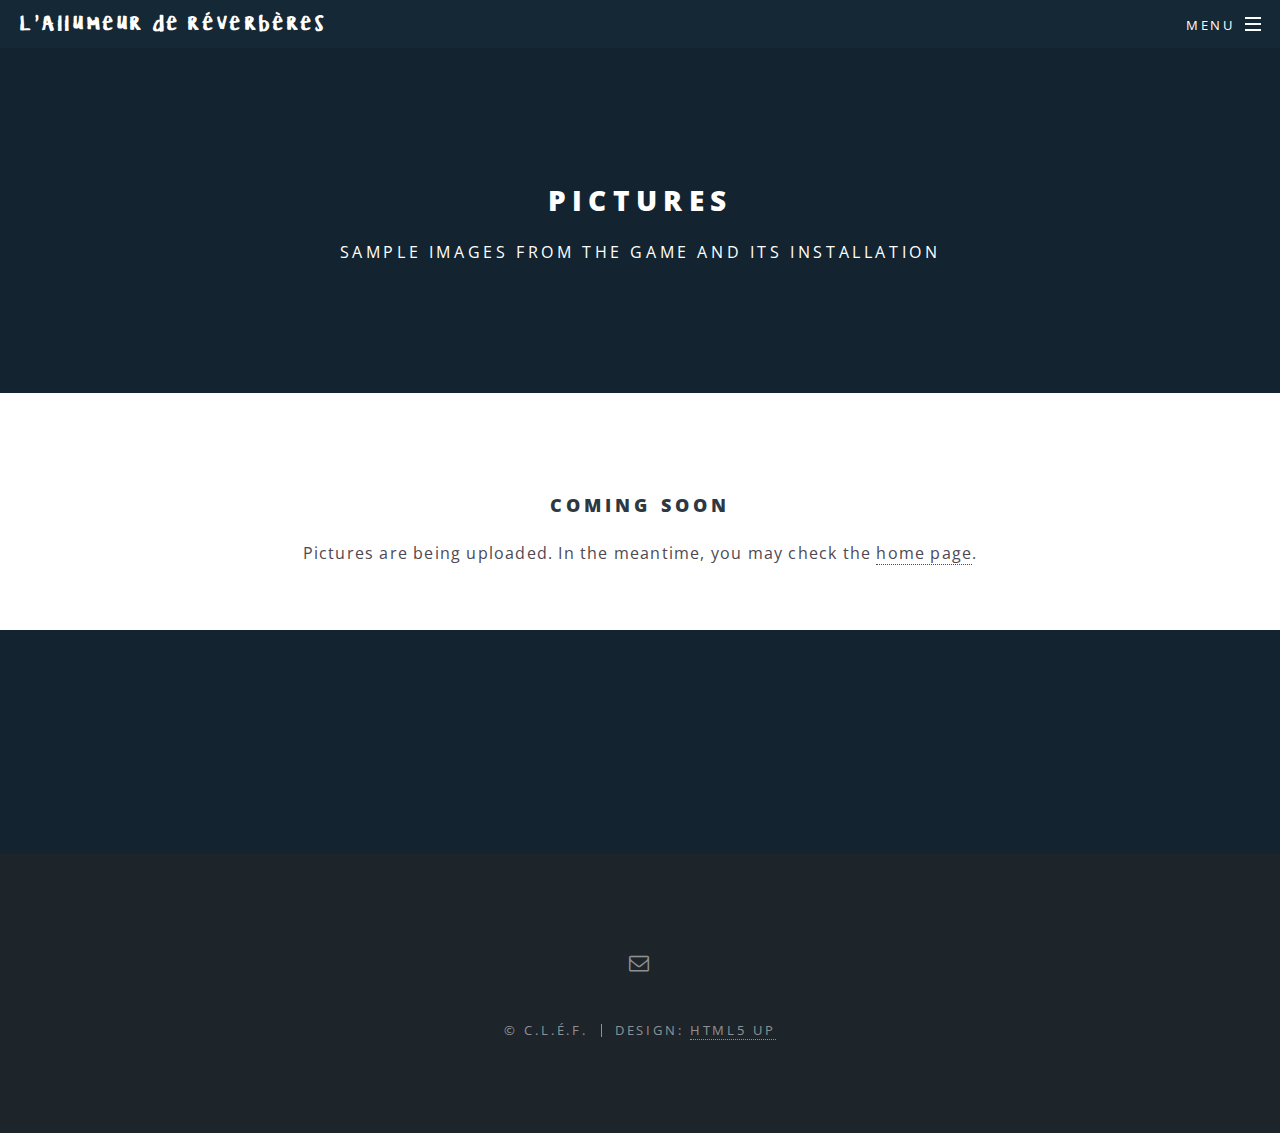
==== pictures.html @ 27d686cf "Add pictures page" ====
<!DOCTYPE HTML>
<!--
	Spectral by HTML5 UP
	html5up.net | @ajlkn
	Free for personal and commercial use under the CCA 3.0 license (html5up.net/license)
-->
<html>
	<head>
		<title>L'Allumeur de réverbères - Images</title>
		<meta charset="utf-8" />
		<meta name="viewport" content="width=device-width, initial-scale=1" />
		<!--[if lte IE 8]><script src="assets/js/ie/html5shiv.js"></script><![endif]-->
		<link rel="stylesheet" href="assets/css/main.css" />
		<!--[if lte IE 8]><link rel="stylesheet" href="assets/css/ie8.css" /><![endif]-->
		<!--[if lte IE 9]><link rel="stylesheet" href="assets/css/ie9.css" /><![endif]-->
	</head>
	<body>

		<!-- Page Wrapper -->
			<div id="page-wrapper">

				<!-- Header -->
					<header id="header">
						<h1><a href="index.html">L'Allumeur de réverbères</a></h1>
						<nav id="nav">
							<ul>
								<li class="special">
									<a href="#menu" class="menuToggle"><span>Menu</span></a>
									<div id="menu">
										<ul>
											<li><a href="index.html">Home</a></li>
											<li><a href="pictures.html">Pictures</a></li>
											<li><a href="tryit.html">Try it</a></li>
											<!--<li><a href="press.html">Press</a></li>-->
											<li><a href="index.html#cta">Contact</a></li>
										</ul>
									</div>
								</li>
							</ul>
						</nav>
					</header>

				<!-- Main -->
					<article id="main">
						<header>
							<h2>Pictures</h2>
							<p>Sample images from the game and its installation</p>
						</header>
						<section class="wrapper style5 special">
							<div class="inner">
								<section>
									<h3>Coming Soon</h3>
									<div>Pictures are being uploaded. In the meantime, you may check the <a href="index.html">home page</a>.</div>
								</section>
							</div>
						</section>

						<header>
						</header>
					</article>

				<!-- Footer -->
					<footer id="footer">
						<ul class="icons">
							<li><a href="mailto:elie.michel@exppad.com?subject=[Reverbere]" class="icon fa-envelope-o"><span class="label">Email</span></a></li>
						</ul>
						<ul class="copyright">
							<li>&copy; C.L.É.F.</li><li>Design: <a href="http://html5up.net">HTML5 UP</a></li>
						</ul>
					</footer>

			</div>

		<!-- Scripts -->
			<script src="assets/js/jquery.min.js"></script>
			<script src="assets/js/jquery.scrollex.min.js"></script>
			<script src="assets/js/jquery.scrolly.min.js"></script>
			<script src="assets/js/skel.min.js"></script>
			<script src="assets/js/util.js"></script>
			<!--[if lte IE 8]><script src="assets/js/ie/respond.min.js"></script><![endif]-->
			<script src="assets/js/main.js"></script>

	</body>
</html>
---- assets/css/main.css ----
@import url(font-awesome.min.css);
@import url(font-lifeismessy.css);
@import url("https://fonts.googleapis.com/css?family=Open+Sans:400,400italic,600,600italic,800,800italic");

/*
	Spectral by HTML5 UP
	html5up.net | @ajlkn
	Free for personal and commercial use under the CCA 3.0 license (html5up.net/license)
*/

/* Reset */

	html, body, div, span, applet, object, iframe, h1, h2, h3, h4, h5, h6, p, blockquote, pre, a, abbr, acronym, address, big, cite, code, del, dfn, em, img, ins, kbd, q, s, samp, small, strike, strong, sub, sup, tt, var, b, u, i, center, dl, dt, dd, ol, ul, li, fieldset, form, label, legend, table, caption, tbody, tfoot, thead, tr, th, td, article, aside, canvas, details, embed, figure, figcaption, footer, header, hgroup, menu, nav, output, ruby, section, summary, time, mark, audio, video {
		margin: 0;
		padding: 0;
		border: 0;
		font-size: 100%;
		font: inherit;
		vertical-align: baseline;
	}

	article, aside, details, figcaption, figure, footer, header, hgroup, menu, nav, section {
		display: block;
	}

	body {
		line-height: 1;
	}

	ol, ul {
		list-style: none;
	}

	blockquote, q {
		quotes: none;
	}

	blockquote:before, blockquote:after, q:before, q:after {
		content: '';
		content: none;
	}

	table {
		border-collapse: collapse;
		border-spacing: 0;
	}

	body {
		-webkit-text-size-adjust: none;
	}

/* Box Model */

	*, *:before, *:after {
		-moz-box-sizing: border-box;
		-webkit-box-sizing: border-box;
		box-sizing: border-box;
	}

/* Grid */

	.row {
		border-bottom: solid 1px transparent;
		-moz-box-sizing: border-box;
		-webkit-box-sizing: border-box;
		box-sizing: border-box;
	}

	.row > * {
		float: left;
		-moz-box-sizing: border-box;
		-webkit-box-sizing: border-box;
		box-sizing: border-box;
	}

	.row:after, .row:before {
		content: '';
		display: block;
		clear: both;
		height: 0;
	}

	.row.uniform > * > :first-child {
		margin-top: 0;
	}

	.row.uniform > * > :last-child {
		margin-bottom: 0;
	}

	.row.\30 \25 > * {
		padding: 0 0 0 0em;
	}

	.row.\30 \25 {
		margin: 0 0 -1px 0em;
	}

	.row.uniform.\30 \25 > * {
		padding: 0em 0 0 0em;
	}

	.row.uniform.\30 \25 {
		margin: 0em 0 -1px 0em;
	}

	.row > * {
		padding: 0 0 0 1.5em;
	}

	.row {
		margin: 0 0 -1px -1.5em;
	}

	.row.uniform > * {
		padding: 1.5em 0 0 1.5em;
	}

	.row.uniform {
		margin: -1.5em 0 -1px -1.5em;
	}

	.row.\32 00\25 > * {
		padding: 0 0 0 3em;
	}

	.row.\32 00\25 {
		margin: 0 0 -1px -3em;
	}

	.row.uniform.\32 00\25 > * {
		padding: 3em 0 0 3em;
	}

	.row.uniform.\32 00\25 {
		margin: -3em 0 -1px -3em;
	}

	.row.\31 50\25 > * {
		padding: 0 0 0 2.25em;
	}

	.row.\31 50\25 {
		margin: 0 0 -1px -2.25em;
	}

	.row.uniform.\31 50\25 > * {
		padding: 2.25em 0 0 2.25em;
	}

	.row.uniform.\31 50\25 {
		margin: -2.25em 0 -1px -2.25em;
	}

	.row.\35 0\25 > * {
		padding: 0 0 0 0.75em;
	}

	.row.\35 0\25 {
		margin: 0 0 -1px -0.75em;
	}

	.row.uniform.\35 0\25 > * {
		padding: 0.75em 0 0 0.75em;
	}

	.row.uniform.\35 0\25 {
		margin: -0.75em 0 -1px -0.75em;
	}

	.row.\32 5\25 > * {
		padding: 0 0 0 0.375em;
	}

	.row.\32 5\25 {
		margin: 0 0 -1px -0.375em;
	}

	.row.uniform.\32 5\25 > * {
		padding: 0.375em 0 0 0.375em;
	}

	.row.uniform.\32 5\25 {
		margin: -0.375em 0 -1px -0.375em;
	}

	.\31 2u, .\31 2u\24 {
		width: 100%;
		clear: none;
		margin-left: 0;
	}

	.\31 1u, .\31 1u\24 {
		width: 91.6666666667%;
		clear: none;
		margin-left: 0;
	}

	.\31 0u, .\31 0u\24 {
		width: 83.3333333333%;
		clear: none;
		margin-left: 0;
	}

	.\39 u, .\39 u\24 {
		width: 75%;
		clear: none;
		margin-left: 0;
	}

	.\38 u, .\38 u\24 {
		width: 66.6666666667%;
		clear: none;
		margin-left: 0;
	}

	.\37 u, .\37 u\24 {
		width: 58.3333333333%;
		clear: none;
		margin-left: 0;
	}

	.\36 u, .\36 u\24 {
		width: 50%;
		clear: none;
		margin-left: 0;
	}

	.\35 u, .\35 u\24 {
		width: 41.6666666667%;
		clear: none;
		margin-left: 0;
	}

	.\34 u, .\34 u\24 {
		width: 33.3333333333%;
		clear: none;
		margin-left: 0;
	}

	.\33 u, .\33 u\24 {
		width: 25%;
		clear: none;
		margin-left: 0;
	}

	.\32 u, .\32 u\24 {
		width: 16.6666666667%;
		clear: none;
		margin-left: 0;
	}

	.\31 u, .\31 u\24 {
		width: 8.3333333333%;
		clear: none;
		margin-left: 0;
	}

	.\31 2u\24 + *,
	.\31 1u\24 + *,
	.\31 0u\24 + *,
	.\39 u\24 + *,
	.\38 u\24 + *,
	.\37 u\24 + *,
	.\36 u\24 + *,
	.\35 u\24 + *,
	.\34 u\24 + *,
	.\33 u\24 + *,
	.\32 u\24 + *,
	.\31 u\24 + * {
		clear: left;
	}

	.\-11u {
		margin-left: 91.66667%;
	}

	.\-10u {
		margin-left: 83.33333%;
	}

	.\-9u {
		margin-left: 75%;
	}

	.\-8u {
		margin-left: 66.66667%;
	}

	.\-7u {
		margin-left: 58.33333%;
	}

	.\-6u {
		margin-left: 50%;
	}

	.\-5u {
		margin-left: 41.66667%;
	}

	.\-4u {
		margin-left: 33.33333%;
	}

	.\-3u {
		margin-left: 25%;
	}

	.\-2u {
		margin-left: 16.66667%;
	}

	.\-1u {
		margin-left: 8.33333%;
	}

	@media screen and (max-width: 1680px) {

		.row > * {
			padding: 0 0 0 1.5em;
		}

		.row {
			margin: 0 0 -1px -1.5em;
		}

		.row.uniform > * {
			padding: 1.5em 0 0 1.5em;
		}

		.row.uniform {
			margin: -1.5em 0 -1px -1.5em;
		}

		.row.\32 00\25 > * {
			padding: 0 0 0 3em;
		}

		.row.\32 00\25 {
			margin: 0 0 -1px -3em;
		}

		.row.uniform.\32 00\25 > * {
			padding: 3em 0 0 3em;
		}

		.row.uniform.\32 00\25 {
			margin: -3em 0 -1px -3em;
		}

		.row.\31 50\25 > * {
			padding: 0 0 0 2.25em;
		}

		.row.\31 50\25 {
			margin: 0 0 -1px -2.25em;
		}

		.row.uniform.\31 50\25 > * {
			padding: 2.25em 0 0 2.25em;
		}

		.row.uniform.\31 50\25 {
			margin: -2.25em 0 -1px -2.25em;
		}

		.row.\35 0\25 > * {
			padding: 0 0 0 0.75em;
		}

		.row.\35 0\25 {
			margin: 0 0 -1px -0.75em;
		}

		.row.uniform.\35 0\25 > * {
			padding: 0.75em 0 0 0.75em;
		}

		.row.uniform.\35 0\25 {
			margin: -0.75em 0 -1px -0.75em;
		}

		.row.\32 5\25 > * {
			padding: 0 0 0 0.375em;
		}

		.row.\32 5\25 {
			margin: 0 0 -1px -0.375em;
		}

		.row.uniform.\32 5\25 > * {
			padding: 0.375em 0 0 0.375em;
		}

		.row.uniform.\32 5\25 {
			margin: -0.375em 0 -1px -0.375em;
		}

		.\31 2u\28xlarge\29, .\31 2u\24\28xlarge\29 {
			width: 100%;
			clear: none;
			margin-left: 0;
		}

		.\31 1u\28xlarge\29, .\31 1u\24\28xlarge\29 {
			width: 91.6666666667%;
			clear: none;
			margin-left: 0;
		}

		.\31 0u\28xlarge\29, .\31 0u\24\28xlarge\29 {
			width: 83.3333333333%;
			clear: none;
			margin-left: 0;
		}

		.\39 u\28xlarge\29, .\39 u\24\28xlarge\29 {
			width: 75%;
			clear: none;
			margin-left: 0;
		}

		.\38 u\28xlarge\29, .\38 u\24\28xlarge\29 {
			width: 66.6666666667%;
			clear: none;
			margin-left: 0;
		}

		.\37 u\28xlarge\29, .\37 u\24\28xlarge\29 {
			width: 58.3333333333%;
			clear: none;
			margin-left: 0;
		}

		.\36 u\28xlarge\29, .\36 u\24\28xlarge\29 {
			width: 50%;
			clear: none;
			margin-left: 0;
		}

		.\35 u\28xlarge\29, .\35 u\24\28xlarge\29 {
			width: 41.6666666667%;
			clear: none;
			margin-left: 0;
		}

		.\34 u\28xlarge\29, .\34 u\24\28xlarge\29 {
			width: 33.3333333333%;
			clear: none;
			margin-left: 0;
		}

		.\33 u\28xlarge\29, .\33 u\24\28xlarge\29 {
			width: 25%;
			clear: none;
			margin-left: 0;
		}

		.\32 u\28xlarge\29, .\32 u\24\28xlarge\29 {
			width: 16.6666666667%;
			clear: none;
			margin-left: 0;
		}

		.\31 u\28xlarge\29, .\31 u\24\28xlarge\29 {
			width: 8.3333333333%;
			clear: none;
			margin-left: 0;
		}

		.\31 2u\24\28xlarge\29 + *,
		.\31 1u\24\28xlarge\29 + *,
		.\31 0u\24\28xlarge\29 + *,
		.\39 u\24\28xlarge\29 + *,
		.\38 u\24\28xlarge\29 + *,
		.\37 u\24\28xlarge\29 + *,
		.\36 u\24\28xlarge\29 + *,
		.\35 u\24\28xlarge\29 + *,
		.\34 u\24\28xlarge\29 + *,
		.\33 u\24\28xlarge\29 + *,
		.\32 u\24\28xlarge\29 + *,
		.\31 u\24\28xlarge\29 + * {
			clear: left;
		}

		.\-11u\28xlarge\29 {
			margin-left: 91.66667%;
		}

		.\-10u\28xlarge\29 {
			margin-left: 83.33333%;
		}

		.\-9u\28xlarge\29 {
			margin-left: 75%;
		}

		.\-8u\28xlarge\29 {
			margin-left: 66.66667%;
		}

		.\-7u\28xlarge\29 {
			margin-left: 58.33333%;
		}

		.\-6u\28xlarge\29 {
			margin-left: 50%;
		}

		.\-5u\28xlarge\29 {
			margin-left: 41.66667%;
		}

		.\-4u\28xlarge\29 {
			margin-left: 33.33333%;
		}

		.\-3u\28xlarge\29 {
			margin-left: 25%;
		}

		.\-2u\28xlarge\29 {
			margin-left: 16.66667%;
		}

		.\-1u\28xlarge\29 {
			margin-left: 8.33333%;
		}

	}

	@media screen and (max-width: 1280px) {

		.row > * {
			padding: 0 0 0 1.5em;
		}

		.row {
			margin: 0 0 -1px -1.5em;
		}

		.row.uniform > * {
			padding: 1.5em 0 0 1.5em;
		}

		.row.uniform {
			margin: -1.5em 0 -1px -1.5em;
		}

		.row.\32 00\25 > * {
			padding: 0 0 0 3em;
		}

		.row.\32 00\25 {
			margin: 0 0 -1px -3em;
		}

		.row.uniform.\32 00\25 > * {
			padding: 3em 0 0 3em;
		}

		.row.uniform.\32 00\25 {
			margin: -3em 0 -1px -3em;
		}

		.row.\31 50\25 > * {
			padding: 0 0 0 2.25em;
		}

		.row.\31 50\25 {
			margin: 0 0 -1px -2.25em;
		}

		.row.uniform.\31 50\25 > * {
			padding: 2.25em 0 0 2.25em;
		}

		.row.uniform.\31 50\25 {
			margin: -2.25em 0 -1px -2.25em;
		}

		.row.\35 0\25 > * {
			padding: 0 0 0 0.75em;
		}

		.row.\35 0\25 {
			margin: 0 0 -1px -0.75em;
		}

		.row.uniform.\35 0\25 > * {
			padding: 0.75em 0 0 0.75em;
		}

		.row.uniform.\35 0\25 {
			margin: -0.75em 0 -1px -0.75em;
		}

		.row.\32 5\25 > * {
			padding: 0 0 0 0.375em;
		}

		.row.\32 5\25 {
			margin: 0 0 -1px -0.375em;
		}

		.row.uniform.\32 5\25 > * {
			padding: 0.375em 0 0 0.375em;
		}

		.row.uniform.\32 5\25 {
			margin: -0.375em 0 -1px -0.375em;
		}

		.\31 2u\28large\29, .\31 2u\24\28large\29 {
			width: 100%;
			clear: none;
			margin-left: 0;
		}

		.\31 1u\28large\29, .\31 1u\24\28large\29 {
			width: 91.6666666667%;
			clear: none;
			margin-left: 0;
		}

		.\31 0u\28large\29, .\31 0u\24\28large\29 {
			width: 83.3333333333%;
			clear: none;
			margin-left: 0;
		}

		.\39 u\28large\29, .\39 u\24\28large\29 {
			width: 75%;
			clear: none;
			margin-left: 0;
		}

		.\38 u\28large\29, .\38 u\24\28large\29 {
			width: 66.6666666667%;
			clear: none;
			margin-left: 0;
		}

		.\37 u\28large\29, .\37 u\24\28large\29 {
			width: 58.3333333333%;
			clear: none;
			margin-left: 0;
		}

		.\36 u\28large\29, .\36 u\24\28large\29 {
			width: 50%;
			clear: none;
			margin-left: 0;
		}

		.\35 u\28large\29, .\35 u\24\28large\29 {
			width: 41.6666666667%;
			clear: none;
			margin-left: 0;
		}

		.\34 u\28large\29, .\34 u\24\28large\29 {
			width: 33.3333333333%;
			clear: none;
			margin-left: 0;
		}

		.\33 u\28large\29, .\33 u\24\28large\29 {
			width: 25%;
			clear: none;
			margin-left: 0;
		}

		.\32 u\28large\29, .\32 u\24\28large\29 {
			width: 16.6666666667%;
			clear: none;
			margin-left: 0;
		}

		.\31 u\28large\29, .\31 u\24\28large\29 {
			width: 8.3333333333%;
			clear: none;
			margin-left: 0;
		}

		.\31 2u\24\28large\29 + *,
		.\31 1u\24\28large\29 + *,
		.\31 0u\24\28large\29 + *,
		.\39 u\24\28large\29 + *,
		.\38 u\24\28large\29 + *,
		.\37 u\24\28large\29 + *,
		.\36 u\24\28large\29 + *,
		.\35 u\24\28large\29 + *,
		.\34 u\24\28large\29 + *,
		.\33 u\24\28large\29 + *,
		.\32 u\24\28large\29 + *,
		.\31 u\24\28large\29 + * {
			clear: left;
		}

		.\-11u\28large\29 {
			margin-left: 91.66667%;
		}

		.\-10u\28large\29 {
			margin-left: 83.33333%;
		}

		.\-9u\28large\29 {
			margin-left: 75%;
		}

		.\-8u\28large\29 {
			margin-left: 66.66667%;
		}

		.\-7u\28large\29 {
			margin-left: 58.33333%;
		}

		.\-6u\28large\29 {
			margin-left: 50%;
		}

		.\-5u\28large\29 {
			margin-left: 41.66667%;
		}

		.\-4u\28large\29 {
			margin-left: 33.33333%;
		}

		.\-3u\28large\29 {
			margin-left: 25%;
		}

		.\-2u\28large\29 {
			margin-left: 16.66667%;
		}

		.\-1u\28large\29 {
			margin-left: 8.33333%;
		}

	}

	@media screen and (max-width: 980px) {

		.row > * {
			padding: 0 0 0 1.5em;
		}

		.row {
			margin: 0 0 -1px -1.5em;
		}

		.row.uniform > * {
			padding: 1.5em 0 0 1.5em;
		}

		.row.uniform {
			margin: -1.5em 0 -1px -1.5em;
		}

		.row.\32 00\25 > * {
			padding: 0 0 0 3em;
		}

		.row.\32 00\25 {
			margin: 0 0 -1px -3em;
		}

		.row.uniform.\32 00\25 > * {
			padding: 3em 0 0 3em;
		}

		.row.uniform.\32 00\25 {
			margin: -3em 0 -1px -3em;
		}

		.row.\31 50\25 > * {
			padding: 0 0 0 2.25em;
		}

		.row.\31 50\25 {
			margin: 0 0 -1px -2.25em;
		}

		.row.uniform.\31 50\25 > * {
			padding: 2.25em 0 0 2.25em;
		}

		.row.uniform.\31 50\25 {
			margin: -2.25em 0 -1px -2.25em;
		}

		.row.\35 0\25 > * {
			padding: 0 0 0 0.75em;
		}

		.row.\35 0\25 {
			margin: 0 0 -1px -0.75em;
		}

		.row.uniform.\35 0\25 > * {
			padding: 0.75em 0 0 0.75em;
		}

		.row.uniform.\35 0\25 {
			margin: -0.75em 0 -1px -0.75em;
		}

		.row.\32 5\25 > * {
			padding: 0 0 0 0.375em;
		}

		.row.\32 5\25 {
			margin: 0 0 -1px -0.375em;
		}

		.row.uniform.\32 5\25 > * {
			padding: 0.375em 0 0 0.375em;
		}

		.row.uniform.\32 5\25 {
			margin: -0.375em 0 -1px -0.375em;
		}

		.\31 2u\28medium\29, .\31 2u\24\28medium\29 {
			width: 100%;
			clear: none;
			margin-left: 0;
		}

		.\31 1u\28medium\29, .\31 1u\24\28medium\29 {
			width: 91.6666666667%;
			clear: none;
			margin-left: 0;
		}

		.\31 0u\28medium\29, .\31 0u\24\28medium\29 {
			width: 83.3333333333%;
			clear: none;
			margin-left: 0;
		}

		.\39 u\28medium\29, .\39 u\24\28medium\29 {
			width: 75%;
			clear: none;
			margin-left: 0;
		}

		.\38 u\28medium\29, .\38 u\24\28medium\29 {
			width: 66.6666666667%;
			clear: none;
			margin-left: 0;
		}

		.\37 u\28medium\29, .\37 u\24\28medium\29 {
			width: 58.3333333333%;
			clear: none;
			margin-left: 0;
		}

		.\36 u\28medium\29, .\36 u\24\28medium\29 {
			width: 50%;
			clear: none;
			margin-left: 0;
		}

		.\35 u\28medium\29, .\35 u\24\28medium\29 {
			width: 41.6666666667%;
			clear: none;
			margin-left: 0;
		}

		.\34 u\28medium\29, .\34 u\24\28medium\29 {
			width: 33.3333333333%;
			clear: none;
			margin-left: 0;
		}

		.\33 u\28medium\29, .\33 u\24\28medium\29 {
			width: 25%;
			clear: none;
			margin-left: 0;
		}

		.\32 u\28medium\29, .\32 u\24\28medium\29 {
			width: 16.6666666667%;
			clear: none;
			margin-left: 0;
		}

		.\31 u\28medium\29, .\31 u\24\28medium\29 {
			width: 8.3333333333%;
			clear: none;
			margin-left: 0;
		}

		.\31 2u\24\28medium\29 + *,
		.\31 1u\24\28medium\29 + *,
		.\31 0u\24\28medium\29 + *,
		.\39 u\24\28medium\29 + *,
		.\38 u\24\28medium\29 + *,
		.\37 u\24\28medium\29 + *,
		.\36 u\24\28medium\29 + *,
		.\35 u\24\28medium\29 + *,
		.\34 u\24\28medium\29 + *,
		.\33 u\24\28medium\29 + *,
		.\32 u\24\28medium\29 + *,
		.\31 u\24\28medium\29 + * {
			clear: left;
		}

		.\-11u\28medium\29 {
			margin-left: 91.66667%;
		}

		.\-10u\28medium\29 {
			margin-left: 83.33333%;
		}

		.\-9u\28medium\29 {
			margin-left: 75%;
		}

		.\-8u\28medium\29 {
			margin-left: 66.66667%;
		}

		.\-7u\28medium\29 {
			margin-left: 58.33333%;
		}

		.\-6u\28medium\29 {
			margin-left: 50%;
		}

		.\-5u\28medium\29 {
			margin-left: 41.66667%;
		}

		.\-4u\28medium\29 {
			margin-left: 33.33333%;
		}

		.\-3u\28medium\29 {
			margin-left: 25%;
		}

		.\-2u\28medium\29 {
			margin-left: 16.66667%;
		}

		.\-1u\28medium\29 {
			margin-left: 8.33333%;
		}

	}

	@media screen and (max-width: 736px) {

		.row > * {
			padding: 0 0 0 1.5em;
		}

		.row {
			margin: 0 0 -1px -1.5em;
		}

		.row.uniform > * {
			padding: 1.5em 0 0 1.5em;
		}

		.row.uniform {
			margin: -1.5em 0 -1px -1.5em;
		}

		.row.\32 00\25 > * {
			padding: 0 0 0 3em;
		}

		.row.\32 00\25 {
			margin: 0 0 -1px -3em;
		}

		.row.uniform.\32 00\25 > * {
			padding: 3em 0 0 3em;
		}

		.row.uniform.\32 00\25 {
			margin: -3em 0 -1px -3em;
		}

		.row.\31 50\25 > * {
			padding: 0 0 0 2.25em;
		}

		.row.\31 50\25 {
			margin: 0 0 -1px -2.25em;
		}

		.row.uniform.\31 50\25 > * {
			padding: 2.25em 0 0 2.25em;
		}

		.row.uniform.\31 50\25 {
			margin: -2.25em 0 -1px -2.25em;
		}

		.row.\35 0\25 > * {
			padding: 0 0 0 0.75em;
		}

		.row.\35 0\25 {
			margin: 0 0 -1px -0.75em;
		}

		.row.uniform.\35 0\25 > * {
			padding: 0.75em 0 0 0.75em;
		}

		.row.uniform.\35 0\25 {
			margin: -0.75em 0 -1px -0.75em;
		}

		.row.\32 5\25 > * {
			padding: 0 0 0 0.375em;
		}

		.row.\32 5\25 {
			margin: 0 0 -1px -0.375em;
		}

		.row.uniform.\32 5\25 > * {
			padding: 0.375em 0 0 0.375em;
		}

		.row.uniform.\32 5\25 {
			margin: -0.375em 0 -1px -0.375em;
		}

		.\31 2u\28small\29, .\31 2u\24\28small\29 {
			width: 100%;
			clear: none;
			margin-left: 0;
		}

		.\31 1u\28small\29, .\31 1u\24\28small\29 {
			width: 91.6666666667%;
			clear: none;
			margin-left: 0;
		}

		.\31 0u\28small\29, .\31 0u\24\28small\29 {
			width: 83.3333333333%;
			clear: none;
			margin-left: 0;
		}

		.\39 u\28small\29, .\39 u\24\28small\29 {
			width: 75%;
			clear: none;
			margin-left: 0;
		}

		.\38 u\28small\29, .\38 u\24\28small\29 {
			width: 66.6666666667%;
			clear: none;
			margin-left: 0;
		}

		.\37 u\28small\29, .\37 u\24\28small\29 {
			width: 58.3333333333%;
			clear: none;
			margin-left: 0;
		}

		.\36 u\28small\29, .\36 u\24\28small\29 {
			width: 50%;
			clear: none;
			margin-left: 0;
		}

		.\35 u\28small\29, .\35 u\24\28small\29 {
			width: 41.6666666667%;
			clear: none;
			margin-left: 0;
		}

		.\34 u\28small\29, .\34 u\24\28small\29 {
			width: 33.3333333333%;
			clear: none;
			margin-left: 0;
		}

		.\33 u\28small\29, .\33 u\24\28small\29 {
			width: 25%;
			clear: none;
			margin-left: 0;
		}

		.\32 u\28small\29, .\32 u\24\28small\29 {
			width: 16.6666666667%;
			clear: none;
			margin-left: 0;
		}

		.\31 u\28small\29, .\31 u\24\28small\29 {
			width: 8.3333333333%;
			clear: none;
			margin-left: 0;
		}

		.\31 2u\24\28small\29 + *,
		.\31 1u\24\28small\29 + *,
		.\31 0u\24\28small\29 + *,
		.\39 u\24\28small\29 + *,
		.\38 u\24\28small\29 + *,
		.\37 u\24\28small\29 + *,
		.\36 u\24\28small\29 + *,
		.\35 u\24\28small\29 + *,
		.\34 u\24\28small\29 + *,
		.\33 u\24\28small\29 + *,
		.\32 u\24\28small\29 + *,
		.\31 u\24\28small\29 + * {
			clear: left;
		}

		.\-11u\28small\29 {
			margin-left: 91.66667%;
		}

		.\-10u\28small\29 {
			margin-left: 83.33333%;
		}

		.\-9u\28small\29 {
			margin-left: 75%;
		}

		.\-8u\28small\29 {
			margin-left: 66.66667%;
		}

		.\-7u\28small\29 {
			margin-left: 58.33333%;
		}

		.\-6u\28small\29 {
			margin-left: 50%;
		}

		.\-5u\28small\29 {
			margin-left: 41.66667%;
		}

		.\-4u\28small\29 {
			margin-left: 33.33333%;
		}

		.\-3u\28small\29 {
			margin-left: 25%;
		}

		.\-2u\28small\29 {
			margin-left: 16.66667%;
		}

		.\-1u\28small\29 {
			margin-left: 8.33333%;
		}

	}

	@media screen and (max-width: 480px) {

		.row > * {
			padding: 0 0 0 1.5em;
		}

		.row {
			margin: 0 0 -1px -1.5em;
		}

		.row.uniform > * {
			padding: 1.5em 0 0 1.5em;
		}

		.row.uniform {
			margin: -1.5em 0 -1px -1.5em;
		}

		.row.\32 00\25 > * {
			padding: 0 0 0 3em;
		}

		.row.\32 00\25 {
			margin: 0 0 -1px -3em;
		}

		.row.uniform.\32 00\25 > * {
			padding: 3em 0 0 3em;
		}

		.row.uniform.\32 00\25 {
			margin: -3em 0 -1px -3em;
		}

		.row.\31 50\25 > * {
			padding: 0 0 0 2.25em;
		}

		.row.\31 50\25 {
			margin: 0 0 -1px -2.25em;
		}

		.row.uniform.\31 50\25 > * {
			padding: 2.25em 0 0 2.25em;
		}

		.row.uniform.\31 50\25 {
			margin: -2.25em 0 -1px -2.25em;
		}

		.row.\35 0\25 > * {
			padding: 0 0 0 0.75em;
		}

		.row.\35 0\25 {
			margin: 0 0 -1px -0.75em;
		}

		.row.uniform.\35 0\25 > * {
			padding: 0.75em 0 0 0.75em;
		}

		.row.uniform.\35 0\25 {
			margin: -0.75em 0 -1px -0.75em;
		}

		.row.\32 5\25 > * {
			padding: 0 0 0 0.375em;
		}

		.row.\32 5\25 {
			margin: 0 0 -1px -0.375em;
		}

		.row.uniform.\32 5\25 > * {
			padding: 0.375em 0 0 0.375em;
		}

		.row.uniform.\32 5\25 {
			margin: -0.375em 0 -1px -0.375em;
		}

		.\31 2u\28xsmall\29, .\31 2u\24\28xsmall\29 {
			width: 100%;
			clear: none;
			margin-left: 0;
		}

		.\31 1u\28xsmall\29, .\31 1u\24\28xsmall\29 {
			width: 91.6666666667%;
			clear: none;
			margin-left: 0;
		}

		.\31 0u\28xsmall\29, .\31 0u\24\28xsmall\29 {
			width: 83.3333333333%;
			clear: none;
			margin-left: 0;
		}

		.\39 u\28xsmall\29, .\39 u\24\28xsmall\29 {
			width: 75%;
			clear: none;
			margin-left: 0;
		}

		.\38 u\28xsmall\29, .\38 u\24\28xsmall\29 {
			width: 66.6666666667%;
			clear: none;
			margin-left: 0;
		}

		.\37 u\28xsmall\29, .\37 u\24\28xsmall\29 {
			width: 58.3333333333%;
			clear: none;
			margin-left: 0;
		}

		.\36 u\28xsmall\29, .\36 u\24\28xsmall\29 {
			width: 50%;
			clear: none;
			margin-left: 0;
		}

		.\35 u\28xsmall\29, .\35 u\24\28xsmall\29 {
			width: 41.6666666667%;
			clear: none;
			margin-left: 0;
		}

		.\34 u\28xsmall\29, .\34 u\24\28xsmall\29 {
			width: 33.3333333333%;
			clear: none;
			margin-left: 0;
		}

		.\33 u\28xsmall\29, .\33 u\24\28xsmall\29 {
			width: 25%;
			clear: none;
			margin-left: 0;
		}

		.\32 u\28xsmall\29, .\32 u\24\28xsmall\29 {
			width: 16.6666666667%;
			clear: none;
			margin-left: 0;
		}

		.\31 u\28xsmall\29, .\31 u\24\28xsmall\29 {
			width: 8.3333333333%;
			clear: none;
			margin-left: 0;
		}

		.\31 2u\24\28xsmall\29 + *,
		.\31 1u\24\28xsmall\29 + *,
		.\31 0u\24\28xsmall\29 + *,
		.\39 u\24\28xsmall\29 + *,
		.\38 u\24\28xsmall\29 + *,
		.\37 u\24\28xsmall\29 + *,
		.\36 u\24\28xsmall\29 + *,
		.\35 u\24\28xsmall\29 + *,
		.\34 u\24\28xsmall\29 + *,
		.\33 u\24\28xsmall\29 + *,
		.\32 u\24\28xsmall\29 + *,
		.\31 u\24\28xsmall\29 + * {
			clear: left;
		}

		.\-11u\28xsmall\29 {
			margin-left: 91.66667%;
		}

		.\-10u\28xsmall\29 {
			margin-left: 83.33333%;
		}

		.\-9u\28xsmall\29 {
			margin-left: 75%;
		}

		.\-8u\28xsmall\29 {
			margin-left: 66.66667%;
		}

		.\-7u\28xsmall\29 {
			margin-left: 58.33333%;
		}

		.\-6u\28xsmall\29 {
			margin-left: 50%;
		}

		.\-5u\28xsmall\29 {
			margin-left: 41.66667%;
		}

		.\-4u\28xsmall\29 {
			margin-left: 33.33333%;
		}

		.\-3u\28xsmall\29 {
			margin-left: 25%;
		}

		.\-2u\28xsmall\29 {
			margin-left: 16.66667%;
		}

		.\-1u\28xsmall\29 {
			margin-left: 8.33333%;
		}

	}

/* Basic */

	@-ms-viewport {
		width: device-width;
	}

	body {
		background: #152835;
	}

		body.is-loading *, body.is-loading *:before, body.is-loading *:after {
			-moz-animation: none !important;
			-webkit-animation: none !important;
			-ms-animation: none !important;
			animation: none !important;
			-moz-transition: none !important;
			-webkit-transition: none !important;
			-ms-transition: none !important;
			transition: none !important;
		}

	body, input, select, textarea {
		color: #fff;
		font-family: "Open Sans", Helvetica, sans-serif;
		font-size: 15pt;
		font-weight: 400;
		letter-spacing: 0.075em;
		line-height: 1.65em;
	}

		@media screen and (max-width: 1680px) {

			body, input, select, textarea {
				font-size: 13pt;
			}

		}

		@media screen and (max-width: 1280px) {

			body, input, select, textarea {
				font-size: 12pt;
			}

		}

		@media screen and (max-width: 736px) {

			body, input, select, textarea {
				font-size: 11pt;
				letter-spacing: 0.0375em;
			}

		}

	a {
		-moz-transition: color 0.2s ease, border-bottom-color 0.2s ease;
		-webkit-transition: color 0.2s ease, border-bottom-color 0.2s ease;
		-ms-transition: color 0.2s ease, border-bottom-color 0.2s ease;
		transition: color 0.2s ease, border-bottom-color 0.2s ease;
		border-bottom: dotted 1px;
		color: inherit;
		text-decoration: none;
	}

		a:hover {
			border-bottom-color: transparent;
		}

	strong, b {
		color: #fff;
		font-weight: 600;
	}

	em, i {
		font-style: italic;
	}

	p {
		margin: 0 0 2em 0;
	}

	h1, h2, h3, h4, h5, h6 {
		color: #fff;
		font-weight: 800;
		letter-spacing: 0.225em;
		line-height: 1em;
		margin: 0 0 1em 0;
		text-transform: uppercase;
	}

		h1 a, h2 a, h3 a, h4 a, h5 a, h6 a {
			color: inherit;
			text-decoration: none;
		}

	h2 {
		font-size: 1.35em;
		line-height: 1.75em;
	}

		@media screen and (max-width: 736px) {

			h2 {
				font-size: 1.1em;
				line-height: 1.65em;
			}

		}

	h3 {
		font-size: 1.15em;
		line-height: 1.75em;
	}

		@media screen and (max-width: 736px) {

			h3 {
				font-size: 1em;
				line-height: 1.65em;
			}

		}

	h4 {
		font-size: 1em;
		line-height: 1.5em;
	}

	h5 {
		font-size: 0.8em;
		line-height: 1.5em;
	}

	h6 {
		font-size: 0.7em;
		line-height: 1.5em;
	}

	sub {
		font-size: 0.8em;
		position: relative;
		top: 0.5em;
	}

	sup {
		font-size: 0.8em;
		position: relative;
		top: -0.5em;
	}

	hr {
		border: 0;
		border-bottom: solid 2px #fff;
		margin: 3em 0;
	}

		hr.major {
			margin: 4.5em 0;
		}

	blockquote {
		border-left: solid 4px #fff;
		font-style: italic;
		margin: 0 0 2em 0;
		padding: 0.5em 0 0.5em 2em;
	}

	code {
		background: rgba(144, 144, 144, 0.25);
		border-radius: 3px;
		font-family: "Courier New", monospace;
		font-size: 0.9em;
		letter-spacing: 0;
		margin: 0 0.25em;
		padding: 0.25em 0.65em;
	}

	pre {
		-webkit-overflow-scrolling: touch;
		font-family: "Courier New", monospace;
		font-size: 0.9em;
		margin: 0 0 2em 0;
	}

		pre code {
			display: block;
			line-height: 1.75em;
			padding: 1em 1.5em;
			overflow-x: auto;
		}

	.align-left {
		text-align: left;
	}

	.align-center {
		text-align: center;
	}

	.align-right {
		text-align: right;
	}

/* Section/Article */

	section.special, article.special {
		text-align: center;
	}

	header p {
		color: rgba(255, 255, 255, 0.5);
		position: relative;
		top: -0.25em;
	}

	header h3 + p {
		font-size: 1.1em;
	}

	header h4 + p,
	header h5 + p,
	header h6 + p {
		font-size: 0.9em;
	}

	header.major {
		margin: 0 0 3.5em 0;
	}

		header.major h2, header.major h3, header.major h4, header.major h5, header.major h6 {
			border-bottom: solid 2px #fff;
			display: inline-block;
			padding-bottom: 1em;
			position: relative;
		}

			header.major h2:after, header.major h3:after, header.major h4:after, header.major h5:after, header.major h6:after {
				content: '';
				display: block;
				height: 1px;
			}

		header.major p {
			color: #fff;
			top: 0;
		}

		@media screen and (max-width: 736px) {

			header.major {
				margin: 0 0 2em 0;
			}

		}

	@media screen and (max-width: 980px) {

		header br {
			display: none;
		}

	}

/* Form */

	form {
		margin: 0 0 2em 0;
	}

	label {
		color: #fff;
		display: block;
		font-size: 0.9em;
		font-weight: 600;
		margin: 0 0 1em 0;
	}

	input[type="text"],
	input[type="password"],
	input[type="email"],
	select,
	textarea {
		-moz-appearance: none;
		-webkit-appearance: none;
		-ms-appearance: none;
		appearance: none;
		background: rgba(144, 144, 144, 0.25);
		border-radius: 3px;
		border: none;
		color: inherit;
		display: block;
		outline: 0;
		padding: 0 1em;
		text-decoration: none;
		width: 100%;
	}

		input[type="text"]:invalid,
		input[type="password"]:invalid,
		input[type="email"]:invalid,
		select:invalid,
		textarea:invalid {
			box-shadow: none;
		}

		input[type="text"]:focus,
		input[type="password"]:focus,
		input[type="email"]:focus,
		select:focus,
		textarea:focus {
			box-shadow: 0 0 0 2px #dbd0ab;
		}

	.select-wrapper {
		text-decoration: none;
		display: block;
		position: relative;
	}

		.select-wrapper:before {
			-moz-osx-font-smoothing: grayscale;
			-webkit-font-smoothing: antialiased;
			font-family: FontAwesome;
			font-style: normal;
			font-weight: normal;
			text-transform: none !important;
		}

		.select-wrapper:before {
			-moz-pointer-events: none;
			-webkit-pointer-events: none;
			-ms-pointer-events: none;
			pointer-events: none;
			color: #fff;
			content: '\f078';
			display: block;
			height: 2.75em;
			line-height: 2.75em;
			position: absolute;
			right: 0;
			text-align: center;
			top: 0;
			width: 2.75em;
		}

		.select-wrapper select::-ms-expand {
			display: none;
		}

	input[type="text"],
	input[type="password"],
	input[type="email"],
	select {
		height: 2.75em;
	}

	textarea {
		padding: 0.75em 1em;
	}

	input[type="checkbox"],
	input[type="radio"] {
		-moz-appearance: none;
		-webkit-appearance: none;
		-ms-appearance: none;
		appearance: none;
		display: block;
		float: left;
		margin-right: -2em;
		opacity: 0;
		width: 1em;
		z-index: -1;
	}

		input[type="checkbox"] + label,
		input[type="radio"] + label {
			text-decoration: none;
			color: #fff;
			cursor: pointer;
			display: inline-block;
			font-size: 1em;
			font-weight: 400;
			padding-left: 2.4em;
			padding-right: 0.75em;
			position: relative;
		}

			input[type="checkbox"] + label:before,
			input[type="radio"] + label:before {
				-moz-osx-font-smoothing: grayscale;
				-webkit-font-smoothing: antialiased;
				font-family: FontAwesome;
				font-style: normal;
				font-weight: normal;
				text-transform: none !important;
			}

			input[type="checkbox"] + label:before,
			input[type="radio"] + label:before {
				background: rgba(144, 144, 144, 0.25);
				border-radius: 3px;
				content: '';
				display: inline-block;
				height: 1.65em;
				left: 0;
				line-height: 1.58125em;
				position: absolute;
				text-align: center;
				top: 0;
				width: 1.65em;
			}

		input[type="checkbox"]:checked + label:before,
		input[type="radio"]:checked + label:before {
			background: #152835;
			color: #fff;
			content: '\f00c';
		}

		input[type="checkbox"]:focus + label:before,
		input[type="radio"]:focus + label:before {
			box-shadow: 0 0 0 2px #dbd0ab;
		}

	input[type="checkbox"] + label:before {
		border-radius: 3px;
	}

	input[type="radio"] + label:before {
		border-radius: 100%;
	}

	::-webkit-input-placeholder {
		color: rgba(255, 255, 255, 0.5) !important;
		opacity: 1.0;
	}

	:-moz-placeholder {
		color: rgba(255, 255, 255, 0.5) !important;
		opacity: 1.0;
	}

	::-moz-placeholder {
		color: rgba(255, 255, 255, 0.5) !important;
		opacity: 1.0;
	}

	:-ms-input-placeholder {
		color: rgba(255, 255, 255, 0.5) !important;
		opacity: 1.0;
	}

	.formerize-placeholder {
		color: rgba(255, 255, 255, 0.5) !important;
		opacity: 1.0;
	}

/* Box */

	.box {
		border-radius: 3px;
		border: solid 2px #fff;
		margin-bottom: 2em;
		padding: 1.5em;
	}

		.box > :last-child,
		.box > :last-child > :last-child,
		.box > :last-child > :last-child > :last-child {
			margin-bottom: 0;
		}

		.box.alt {
			border: 0;
			border-radius: 0;
			padding: 0;
		}

/* Icon */

	.icon {
		text-decoration: none;
		border-bottom: none;
		position: relative;
	}

		.icon:before {
			-moz-osx-font-smoothing: grayscale;
			-webkit-font-smoothing: antialiased;
			font-family: FontAwesome;
			font-style: normal;
			font-weight: normal;
			text-transform: none !important;
		}

		.icon > .label {
			display: none;
		}

		.icon.major {
			-moz-transform: rotate(-45deg);
			-webkit-transform: rotate(-45deg);
			-ms-transform: rotate(-45deg);
			transform: rotate(-45deg);
			border-radius: 3px;
			border: solid 2px #fff;
			display: inline-block;
			font-size: 1.35em;
			height: calc(3em + 2px);
			line-height: 3em;
			text-align: center;
			width: calc(3em + 2px);
		}

			.icon.major:before {
				-moz-transform: rotate(45deg);
				-webkit-transform: rotate(45deg);
				-ms-transform: rotate(45deg);
				transform: rotate(45deg);
				display: inline-block;
				font-size: 1.5em;
			}

			@media screen and (max-width: 736px) {

				.icon.major {
					font-size: 1em;
				}

			}

		.icon.style1 {
			color: #00ffcc;
		}

		.icon.style2 {
			color: #00f0ff;
		}

		.icon.style3 {
			color: #76ddff;
		}

/* Image */

	.image {
		border-radius: 3px;
		border: 0;
		display: inline-block;
		position: relative;
	}

		.image img {
			border-radius: 3px;
			display: block;
		}

		.image.left {
			float: left;
			margin: 0 2em 2em 0;
			top: 0.25em;
		}

		.image.right {
			float: right;
			margin: 0 0 2em 2em;
			top: 0.25em;
		}

		.image.left, .image.right {
			max-width: 40%;
		}

			.image.left img, .image.right img {
				width: 100%;
			}

		.image.fit {
			display: block;
			margin: 0 0 2em 0;
			width: 100%;
		}

			.image.fit img {
				width: 100%;
			}

/* List */

	ol {
		list-style: decimal;
		margin: 0 0 2em 0;
		padding-left: 1.25em;
	}

		ol li {
			padding-left: 0.25em;
		}

	ul {
		list-style: disc;
		margin: 0 0 2em 0;
		padding-left: 1em;
	}

		ul li {
			padding-left: 0.5em;
		}

		ul.alt {
			list-style: none;
			padding-left: 0;
		}

			ul.alt li {
				border-top: solid 1px #fff;
				padding: 0.5em 0;
			}

				ul.alt li:first-child {
					border-top: 0;
					padding-top: 0;
				}

		ul.icons {
			cursor: default;
			list-style: none;
			padding-left: 0;
		}

			ul.icons li {
				display: inline-block;
				padding: 0 1em 0 0;
			}

				ul.icons li:last-child {
					padding-right: 0 !important;
				}

			ul.icons.major {
				padding: 1em 0;
			}

				ul.icons.major li {
					padding-right: 3.5em;
				}

					@media screen and (max-width: 736px) {

						ul.icons.major li {
							padding: 0 1em !important;
						}

					}

		ul.actions {
			cursor: default;
			list-style: none;
			padding-left: 0;
		}

			ul.actions li {
				display: inline-block;
				padding: 0 1.5em 0 0;
				vertical-align: middle;
			}

				ul.actions li:last-child {
					padding-right: 0;
				}

			ul.actions.small li {
				padding: 0 0.75em 0 0;
			}

			ul.actions.vertical li {
				display: block;
				padding: 1.5em 0 0 0;
			}

				ul.actions.vertical li:first-child {
					padding-top: 0;
				}

				ul.actions.vertical li > * {
					margin-bottom: 0;
				}

			ul.actions.vertical.small li {
				padding: 0.75em 0 0 0;
			}

				ul.actions.vertical.small li:first-child {
					padding-top: 0;
				}

			ul.actions.fit {
				display: table;
				margin-left: -1.5em;
				padding: 0;
				table-layout: fixed;
				width: calc(100% + 1.5em);
			}

				ul.actions.fit li {
					display: table-cell;
					padding: 0 0 0 1.5em;
				}

					ul.actions.fit li > * {
						margin-bottom: 0;
					}

				ul.actions.fit.small {
					margin-left: -0.75em;
					width: calc(100% + 0.75em);
				}

					ul.actions.fit.small li {
						padding: 0 0 0 0.75em;
					}

			@media screen and (max-width: 736px) {

				ul.actions li {
					display: block;
					padding: 1em 0 0 0;
					text-align: center;
					width: 100%;
				}

					ul.actions li:first-child {
						padding-top: 0;
					}

					ul.actions li > * {
						margin: 0 auto !important;
						max-width: 30em;
						width: 100%;
					}

						ul.actions li > *.icon:before {
							margin-left: -1em;
						}

				ul.actions.small li {
					padding: 0.5em 0 0 0;
				}

					ul.actions.small li:first-child {
						padding-top: 0;
					}

			}

	dl {
		margin: 0 0 2em 0;
	}

/* Table */

	.table-wrapper {
		-webkit-overflow-scrolling: touch;
		overflow-x: auto;
	}

	table {
		margin: 0 0 2em 0;
		width: 100%;
	}

		table tbody tr {
			border: solid 1px #fff;
			border-left: 0;
			border-right: 0;
		}

			table tbody tr:nth-child(2n + 1) {
				background-color: rgba(144, 144, 144, 0.25);
			}

		table td {
			padding: 0.75em 0.75em;
		}

		table th {
			color: #fff;
			font-size: 0.9em;
			font-weight: 600;
			padding: 0 0.75em 0.75em 0.75em;
			text-align: left;
		}

		table thead {
			border-bottom: solid 2px #fff;
		}

		table tfoot {
			border-top: solid 2px #fff;
		}

		table.alt {
			border-collapse: separate;
		}

			table.alt tbody tr td {
				border: solid 1px #fff;
				border-left-width: 0;
				border-top-width: 0;
			}

				table.alt tbody tr td:first-child {
					border-left-width: 1px;
				}

			table.alt tbody tr:first-child td {
				border-top-width: 1px;
			}

			table.alt thead {
				border-bottom: 0;
			}

			table.alt tfoot {
				border-top: 0;
			}

/* Button */

	input[type="submit"],
	input[type="reset"],
	input[type="button"],
	button,
	.button {
		-moz-appearance: none;
		-webkit-appearance: none;
		-ms-appearance: none;
		appearance: none;
		-moz-transition: background-color 0.2s ease-in-out, color 0.2s ease-in-out;
		-webkit-transition: background-color 0.2s ease-in-out, color 0.2s ease-in-out;
		-ms-transition: background-color 0.2s ease-in-out, color 0.2s ease-in-out;
		transition: background-color 0.2s ease-in-out, color 0.2s ease-in-out;
		background-color: transparent;
		border-radius: 3px;
		border: 0;
		box-shadow: inset 0 0 0 2px #fff;
		color: #fff;
		cursor: pointer;
		display: inline-block;
		font-size: 0.8em;
		font-weight: 600;
		height: 3.125em;
		letter-spacing: 0.225em;
		line-height: 3.125em;
		padding: 0 2.75em;
		text-align: center;
		text-decoration: none;
		text-transform: uppercase;
		white-space: nowrap;
		overflow: hidden;
		text-overflow: ellipsis;
	}

		input[type="submit"]:hover,
		input[type="reset"]:hover,
		input[type="button"]:hover,
		button:hover,
		.button:hover {
			background-color: rgba(144, 144, 144, 0.25);
		}

		input[type="submit"]:active,
		input[type="reset"]:active,
		input[type="button"]:active,
		button:active,
		.button:active {
			background-color: rgba(144, 144, 144, 0.5);
		}

		input[type="submit"].icon:before,
		input[type="reset"].icon:before,
		input[type="button"].icon:before,
		button.icon:before,
		.button.icon:before {
			margin-right: 0.5em;
		}

		input[type="submit"].fit,
		input[type="reset"].fit,
		input[type="button"].fit,
		button.fit,
		.button.fit {
			display: block;
			margin: 0 0 1em 0;
			width: 100%;
		}

		input[type="submit"].small,
		input[type="reset"].small,
		input[type="button"].small,
		button.small,
		.button.small {
			font-size: 0.8em;
		}

		input[type="submit"].big,
		input[type="reset"].big,
		input[type="button"].big,
		button.big,
		.button.big {
			font-size: 1.35em;
		}

		input[type="submit"].special,
		input[type="reset"].special,
		input[type="button"].special,
		button.special,
		.button.special {
			background-color: #ed4933;
			box-shadow: none !important;
			color: #ffffff !important;
		}

			input[type="submit"].special:hover,
			input[type="reset"].special:hover,
			input[type="button"].special:hover,
			button.special:hover,
			.button.special:hover {
				background-color: #ef5e4a !important;
			}

			input[type="submit"].special:active,
			input[type="reset"].special:active,
			input[type="button"].special:active,
			button.special:active,
			.button.special:active {
				background-color: #eb341c !important;
			}

		input[type="submit"].disabled, input[type="submit"]:disabled,
		input[type="reset"].disabled,
		input[type="reset"]:disabled,
		input[type="button"].disabled,
		input[type="button"]:disabled,
		button.disabled,
		button:disabled,
		.button.disabled,
		.button:disabled {
			-moz-pointer-events: none;
			-webkit-pointer-events: none;
			-ms-pointer-events: none;
			pointer-events: none;
			opacity: 0.25;
		}

		@media screen and (max-width: 736px) {

			input[type="submit"],
			input[type="reset"],
			input[type="button"],
			button,
			.button {
				height: 3.75em;
				line-height: 3.75em;
			}

		}

/* Features */

	.features {
		display: -moz-flex;
		display: -webkit-flex;
		display: -ms-flex;
		display: flex;
		-moz-flex-wrap: wrap;
		-webkit-flex-wrap: wrap;
		-ms-flex-wrap: wrap;
		flex-wrap: wrap;
		-moz-justify-content: center;
		-webkit-justify-content: center;
		-ms-justify-content: center;
		justify-content: center;
		list-style: none;
		padding: 0;
		width: 100%;
	}

		.features li {
			padding: 4em 4em 2em 6em ;
			display: block;
			position: relative;
			text-align: left;
			width: 50%;
		}

			.features li:nth-child(1) {
				background-color: rgba(0, 0, 0, 0.035);
			}

			.features li:nth-child(2) {
				background-color: rgba(0, 0, 0, 0.07);
			}

			.features li:nth-child(3) {
				background-color: rgba(0, 0, 0, 0.105);
			}

			.features li:nth-child(4) {
				background-color: rgba(0, 0, 0, 0.14);
			}

			.features li:nth-child(5) {
				background-color: rgba(0, 0, 0, 0.175);
			}

			.features li:nth-child(6) {
				background-color: rgba(0, 0, 0, 0.21);
			}

			.features li:nth-child(7) {
				background-color: rgba(0, 0, 0, 0.245);
			}

			.features li:nth-child(8) {
				background-color: rgba(0, 0, 0, 0.28);
			}

			.features li:nth-child(9) {
				background-color: rgba(0, 0, 0, 0.315);
			}

			.features li:nth-child(10) {
				background-color: rgba(0, 0, 0, 0.35);
			}

			.features li:before {
				display: block;
				color: #00ffcc;
				position: absolute;
				left: 1.75em;
				top: 2.75em;
				font-size: 1.5em;
			}

			.features li:nth-child(1) {
				border-top-left-radius: 3px;
			}

			.features li:nth-child(2) {
				border-top-right-radius: 3px;
			}

			.features li:nth-last-child(1) {
				border-bottom-right-radius: 3px;
			}

			.features li:nth-last-child(2) {
				border-bottom-left-radius: 3px;
			}

			@media screen and (max-width: 980px) {

				.features li {
					padding: 3em 2em 1em 2em ;
					text-align: center;
				}

					.features li:before {
						left: 0;
						margin: 0 0 1em 0;
						position: relative;
						top: 0;
					}

			}

			@media screen and (max-width: 736px) {

				.features li {
					padding: 3em 0 1em 0 ;
					background-color: transparent !important;
					border-top: solid 2px #fff;
					width: 100%;
				}

					.features li:first-child {
						border-top: 0;
					}

			}

/* Spotlight */

	.spotlight {
		-moz-align-items: center;
		-webkit-align-items: center;
		-ms-align-items: center;
		align-items: center;
		display: -moz-flex;
		display: -webkit-flex;
		display: -ms-flex;
		display: flex;
	}

		.spotlight .image {
			-moz-order: 1;
			-webkit-order: 1;
			-ms-order: 1;
			order: 1;
			border-radius: 0;
			width: 40%;
		}

			.spotlight .image img {
				border-radius: 0;
				width: 100%;
			}

		.spotlight .content {
			padding: 2em 4em 0.1em 4em ;
			-moz-order: 2;
			-webkit-order: 2;
			-ms-order: 2;
			order: 2;
			max-width: 48em;
			width: 60%;
		}

		.spotlight:nth-child(2n) {
			-moz-flex-direction: row-reverse;
			-webkit-flex-direction: row-reverse;
			-ms-flex-direction: row-reverse;
			flex-direction: row-reverse;
		}

		.spotlight:nth-child(1) {
			background-color: rgba(0, 0, 0, 0.075);
		}

		.spotlight:nth-child(2) {
			background-color: rgba(0, 0, 0, 0.15);
		}

		.spotlight:nth-child(3) {
			background-color: rgba(0, 0, 0, 0.225);
		}

		.spotlight:nth-child(4) {
			background-color: rgba(0, 0, 0, 0.3);
		}

		.spotlight:nth-child(5) {
			background-color: rgba(0, 0, 0, 0.375);
		}

		.spotlight:nth-child(6) {
			background-color: rgba(0, 0, 0, 0.45);
		}

		.spotlight:nth-child(7) {
			background-color: rgba(0, 0, 0, 0.525);
		}

		.spotlight:nth-child(8) {
			background-color: rgba(0, 0, 0, 0.6);
		}

		.spotlight:nth-child(9) {
			background-color: rgba(0, 0, 0, 0.675);
		}

		.spotlight:nth-child(10) {
			background-color: rgba(0, 0, 0, 0.75);
		}

		@media screen and (max-width: 1280px) {

			.spotlight .image {
				width: 45%;
			}

			.spotlight .content {
				width: 55%;
			}

		}

		@media screen and (max-width: 980px) {

			.spotlight {
				display: block;
			}

				.spotlight br {
					display: none;
				}

				.spotlight .image {
					width: 100%;
				}

				.spotlight .content {
					padding: 4em 3em 2em 3em ;
					max-width: none;
					text-align: center;
					width: 100%;
				}

		}

		@media screen and (max-width: 736px) {

			.spotlight .content {
				padding: 3em 2em 1em 2em ;
			}

		}

/* Wrapper */

	.wrapper {
		padding: 6em 0 4em 0 ;
	}

		.wrapper > .inner {
			width: 60em;
			margin: 0 auto;
		}

			@media screen and (max-width: 1280px) {

				.wrapper > .inner {
					width: 90%;
				}

			}

			@media screen and (max-width: 980px) {

				.wrapper > .inner {
					width: 100%;
				}

			}

		.wrapper.alt {
			padding: 0;
		}

		.wrapper.style1 {
			background-color: #dbd0ab;
			color: #c7ebe8;
		}

			.wrapper.style1 strong, .wrapper.style1 b {
				color: #ffffff;
			}

			.wrapper.style1 h2, .wrapper.style1 h3, .wrapper.style1 h4, .wrapper.style1 h5, .wrapper.style1 h6 {
				color: #ffffff;
			}

			.wrapper.style1 hr {
				border-color: rgba(0, 0, 0, 0.125);
			}

			.wrapper.style1 blockquote {
				border-color: rgba(0, 0, 0, 0.125);
			}

			.wrapper.style1 code {
				background: rgba(255, 255, 255, 0.075);
			}

			.wrapper.style1 header p {
				color: #a6e0db;
			}

			.wrapper.style1 header.major h2, .wrapper.style1 header.major h3, .wrapper.style1 header.major h4, .wrapper.style1 header.major h5, .wrapper.style1 header.major h6 {
				border-color: rgba(0, 0, 0, 0.125);
			}

			.wrapper.style1 header.major p {
				color: #c7ebe8;
			}

			.wrapper.style1 label {
				color: #ffffff;
			}

			.wrapper.style1 input[type="text"],
			.wrapper.style1 input[type="password"],
			.wrapper.style1 input[type="email"],
			.wrapper.style1 select,
			.wrapper.style1 textarea {
				background: rgba(255, 255, 255, 0.075);
			}

			.wrapper.style1 .select-wrapper:before {
				color: rgba(0, 0, 0, 0.125);
			}

			.wrapper.style1 input[type="checkbox"] + label,
			.wrapper.style1 input[type="radio"] + label {
				color: #c7ebe8;
			}

				.wrapper.style1 input[type="checkbox"] + label:before,
				.wrapper.style1 input[type="radio"] + label:before {
					background: rgba(255, 255, 255, 0.075);
				}

			.wrapper.style1 input[type="checkbox"]:checked + label:before,
			.wrapper.style1 input[type="radio"]:checked + label:before {
				background: #ffffff;
				color: #dbd0ab;
			}

			.wrapper.style1 ::-webkit-input-placeholder {
				color: #a6e0db !important;
			}

			.wrapper.style1 :-moz-placeholder {
				color: #a6e0db !important;
			}

			.wrapper.style1 ::-moz-placeholder {
				color: #a6e0db !important;
			}

			.wrapper.style1 :-ms-input-placeholder {
				color: #a6e0db !important;
			}

			.wrapper.style1 .formerize-placeholder {
				color: #a6e0db !important;
			}

			.wrapper.style1 .icon.major {
				border-color: rgba(0, 0, 0, 0.125);
			}

			.wrapper.style1 ul.alt li {
				border-color: rgba(0, 0, 0, 0.125);
			}

			.wrapper.style1 table tbody tr {
				border-color: rgba(0, 0, 0, 0.125);
			}

				.wrapper.style1 table tbody tr:nth-child(2n + 1) {
					background-color: rgba(255, 255, 255, 0.075);
				}

			.wrapper.style1 table th {
				color: #ffffff;
			}

			.wrapper.style1 table thead {
				border-color: rgba(0, 0, 0, 0.125);
			}

			.wrapper.style1 table tfoot {
				border-color: rgba(0, 0, 0, 0.125);
			}

			.wrapper.style1 table.alt tbody tr td {
				border-color: rgba(0, 0, 0, 0.125);
			}

			.wrapper.style1 input[type="submit"],
			.wrapper.style1 input[type="reset"],
			.wrapper.style1 input[type="button"],
			.wrapper.style1 button,
			.wrapper.style1 .button {
				box-shadow: inset 0 0 0 2px rgba(0, 0, 0, 0.125);
				color: #ffffff;
			}

				.wrapper.style1 input[type="submit"]:hover,
				.wrapper.style1 input[type="reset"]:hover,
				.wrapper.style1 input[type="button"]:hover,
				.wrapper.style1 button:hover,
				.wrapper.style1 .button:hover {
					background-color: rgba(255, 255, 255, 0.075);
				}

				.wrapper.style1 input[type="submit"]:active,
				.wrapper.style1 input[type="reset"]:active,
				.wrapper.style1 input[type="button"]:active,
				.wrapper.style1 button:active,
				.wrapper.style1 .button:active {
					background-color: rgba(255, 255, 255, 0.2);
				}

			@media screen and (max-width: 736px) {

				.wrapper.style1 .features li {
					border-top-color: rgba(0, 0, 0, 0.125);
				}

			}

		.wrapper.style2 {
			background-color: #152835;
		}

		.wrapper.style3 {
			background-color: #505393;
			color: #d3d4e4;
		}

			.wrapper.style3 strong, .wrapper.style3 b {
				color: #ffffff;
			}

			.wrapper.style3 h2, .wrapper.style3 h3, .wrapper.style3 h4, .wrapper.style3 h5, .wrapper.style3 h6 {
				color: #ffffff;
			}

			.wrapper.style3 hr {
				border-color: rgba(0, 0, 0, 0.125);
			}

			.wrapper.style3 blockquote {
				border-color: rgba(0, 0, 0, 0.125);
			}

			.wrapper.style3 code {
				background: rgba(255, 255, 255, 0.075);
			}

			.wrapper.style3 header p {
				color: #b9bad3;
			}

			.wrapper.style3 header.major h2, .wrapper.style3 header.major h3, .wrapper.style3 header.major h4, .wrapper.style3 header.major h5, .wrapper.style3 header.major h6 {
				border-color: rgba(0, 0, 0, 0.125);
			}

			.wrapper.style3 header.major p {
				color: #d3d4e4;
			}

			.wrapper.style3 label {
				color: #ffffff;
			}

			.wrapper.style3 input[type="text"],
			.wrapper.style3 input[type="password"],
			.wrapper.style3 input[type="email"],
			.wrapper.style3 select,
			.wrapper.style3 textarea {
				background: rgba(255, 255, 255, 0.075);
			}

			.wrapper.style3 .select-wrapper:before {
				color: rgba(0, 0, 0, 0.125);
			}

			.wrapper.style3 input[type="checkbox"] + label,
			.wrapper.style3 input[type="radio"] + label {
				color: #d3d4e4;
			}

				.wrapper.style3 input[type="checkbox"] + label:before,
				.wrapper.style3 input[type="radio"] + label:before {
					background: rgba(255, 255, 255, 0.075);
				}

			.wrapper.style3 input[type="checkbox"]:checked + label:before,
			.wrapper.style3 input[type="radio"]:checked + label:before {
				background: #ffffff;
				color: #505393;
			}

			.wrapper.style3 ::-webkit-input-placeholder {
				color: #b9bad3 !important;
			}

			.wrapper.style3 :-moz-placeholder {
				color: #b9bad3 !important;
			}

			.wrapper.style3 ::-moz-placeholder {
				color: #b9bad3 !important;
			}

			.wrapper.style3 :-ms-input-placeholder {
				color: #b9bad3 !important;
			}

			.wrapper.style3 .formerize-placeholder {
				color: #b9bad3 !important;
			}

			.wrapper.style3 .icon.major {
				border-color: rgba(0, 0, 0, 0.125);
			}

			.wrapper.style3 ul.alt li {
				border-color: rgba(0, 0, 0, 0.125);
			}

			.wrapper.style3 table tbody tr {
				border-color: rgba(0, 0, 0, 0.125);
			}

				.wrapper.style3 table tbody tr:nth-child(2n + 1) {
					background-color: rgba(255, 255, 255, 0.075);
				}

			.wrapper.style3 table th {
				color: #ffffff;
			}

			.wrapper.style3 table thead {
				border-color: rgba(0, 0, 0, 0.125);
			}

			.wrapper.style3 table tfoot {
				border-color: rgba(0, 0, 0, 0.125);
			}

			.wrapper.style3 table.alt tbody tr td {
				border-color: rgba(0, 0, 0, 0.125);
			}

			.wrapper.style3 input[type="submit"],
			.wrapper.style3 input[type="reset"],
			.wrapper.style3 input[type="button"],
			.wrapper.style3 button,
			.wrapper.style3 .button {
				box-shadow: inset 0 0 0 2px rgba(0, 0, 0, 0.125);
				color: #ffffff;
			}

				.wrapper.style3 input[type="submit"]:hover,
				.wrapper.style3 input[type="reset"]:hover,
				.wrapper.style3 input[type="button"]:hover,
				.wrapper.style3 button:hover,
				.wrapper.style3 .button:hover {
					background-color: rgba(255, 255, 255, 0.075);
				}

				.wrapper.style3 input[type="submit"]:active,
				.wrapper.style3 input[type="reset"]:active,
				.wrapper.style3 input[type="button"]:active,
				.wrapper.style3 button:active,
				.wrapper.style3 .button:active {
					background-color: rgba(255, 255, 255, 0.2);
				}

			@media screen and (max-width: 736px) {

				.wrapper.style3 .features li {
					border-top-color: rgba(0, 0, 0, 0.125);
				}

			}

		.wrapper.style4 {
			background-color: transparent;
		}

		.wrapper.style5 {
			background-color: #ffffff;
			color: #4E4852;
		}

			.wrapper.style5 strong, .wrapper.style5 b {
				color: #2E3842;
			}

			.wrapper.style5 h2, .wrapper.style5 h3, .wrapper.style5 h4, .wrapper.style5 h5, .wrapper.style5 h6 {
				color: #2E3842;
			}

			.wrapper.style5 hr {
				border-color: #dfdfdf;
			}

			.wrapper.style5 blockquote {
				border-color: #dfdfdf;
			}

			.wrapper.style5 code {
				background: rgba(0, 0, 0, 0.0375);
			}

			.wrapper.style5 header p {
				color: #8E8892;
			}

			.wrapper.style5 header.major h2, .wrapper.style5 header.major h3, .wrapper.style5 header.major h4, .wrapper.style5 header.major h5, .wrapper.style5 header.major h6 {
				border-color: #dfdfdf;
			}

			.wrapper.style5 header.major p {
				color: #4E4852;
			}

			.wrapper.style5 label {
				color: #2E3842;
			}

			.wrapper.style5 input[type="text"],
			.wrapper.style5 input[type="password"],
			.wrapper.style5 input[type="email"],
			.wrapper.style5 select,
			.wrapper.style5 textarea {
				background: rgba(0, 0, 0, 0.0375);
			}

			.wrapper.style5 .select-wrapper:before {
				color: #dfdfdf;
			}

			.wrapper.style5 input[type="checkbox"] + label,
			.wrapper.style5 input[type="radio"] + label {
				color: #4E4852;
			}

				.wrapper.style5 input[type="checkbox"] + label:before,
				.wrapper.style5 input[type="radio"] + label:before {
					background: rgba(0, 0, 0, 0.0375);
				}

			.wrapper.style5 input[type="checkbox"]:checked + label:before,
			.wrapper.style5 input[type="radio"]:checked + label:before {
				background: #2E3842;
				color: #ffffff;
			}

			.wrapper.style5 ::-webkit-input-placeholder {
				color: #8E8892 !important;
			}

			.wrapper.style5 :-moz-placeholder {
				color: #8E8892 !important;
			}

			.wrapper.style5 ::-moz-placeholder {
				color: #8E8892 !important;
			}

			.wrapper.style5 :-ms-input-placeholder {
				color: #8E8892 !important;
			}

			.wrapper.style5 .formerize-placeholder {
				color: #8E8892 !important;
			}

			.wrapper.style5 .icon.major {
				border-color: #dfdfdf;
			}

			.wrapper.style5 ul.alt li {
				border-color: #dfdfdf;
			}

			.wrapper.style5 table tbody tr {
				border-color: #dfdfdf;
			}

				.wrapper.style5 table tbody tr:nth-child(2n + 1) {
					background-color: rgba(0, 0, 0, 0.0375);
				}

			.wrapper.style5 table th {
				color: #2E3842;
			}

			.wrapper.style5 table thead {
				border-color: #dfdfdf;
			}

			.wrapper.style5 table tfoot {
				border-color: #dfdfdf;
			}

			.wrapper.style5 table.alt tbody tr td {
				border-color: #dfdfdf;
			}

			.wrapper.style5 input[type="submit"],
			.wrapper.style5 input[type="reset"],
			.wrapper.style5 input[type="button"],
			.wrapper.style5 button,
			.wrapper.style5 .button {
				box-shadow: inset 0 0 0 2px #dfdfdf;
				color: #2E3842;
			}

				.wrapper.style5 input[type="submit"]:hover,
				.wrapper.style5 input[type="reset"]:hover,
				.wrapper.style5 input[type="button"]:hover,
				.wrapper.style5 button:hover,
				.wrapper.style5 .button:hover {
					background-color: rgba(0, 0, 0, 0.0375);
				}

				.wrapper.style5 input[type="submit"]:active,
				.wrapper.style5 input[type="reset"]:active,
				.wrapper.style5 input[type="button"]:active,
				.wrapper.style5 button:active,
				.wrapper.style5 .button:active {
					background-color: rgba(0, 0, 0, 0.1);
				}

			@media screen and (max-width: 736px) {

				.wrapper.style5 .features li {
					border-top-color: #dfdfdf;
				}

			}

		@media screen and (max-width: 980px) {

			.wrapper {
				padding: 4em 3em 2em 3em ;
			}

		}

		@media screen and (max-width: 736px) {

			.wrapper {
				padding: 3em 2em 1em 2em ;
			}

		}

/* Page Wrapper + Menu */

	#page-wrapper {
		-moz-transition: opacity 0.5s ease;
		-webkit-transition: opacity 0.5s ease;
		-ms-transition: opacity 0.5s ease;
		transition: opacity 0.5s ease;
		opacity: 1;
		padding-top: 3em;
	}

		#page-wrapper:before {
			background: transparent;
			content: '';
			display: block;
			display: none;
			height: 100%;
			left: 0;
			position: fixed;
			top: 0;
			width: 100%;
			z-index: 10001;
		}

	#menu {
		-moz-transform: translateX(20em);
		-webkit-transform: translateX(20em);
		-ms-transform: translateX(20em);
		transform: translateX(20em);
		-moz-transition: -moz-transform 0.5s ease;
		-webkit-transition: -webkit-transform 0.5s ease;
		-ms-transition: -ms-transform 0.5s ease;
		transition: transform 0.5s ease;
		-webkit-overflow-scrolling: touch;
		background: #dbd0ab;
		color: black;
		height: 100%;
		max-width: 80%;
		overflow-y: auto;
		padding: 3em 2em;
		position: fixed;
		right: 0;
		top: 0;
		width: 20em;
		z-index: 10002;
	}

		#menu ul {
			list-style: none;
			padding: 0;
		}

			#menu ul > li {
				border-top: solid 1px rgba(0, 0, 0, 0.125);
				margin: 0.5em 0 0 0;
				padding: 0.5em 0 0 0;
			}

				#menu ul > li:first-child {
					border-top: 0 !important;
					margin-top: 0 !important;
					padding-top: 0 !important;
				}

				#menu ul > li > a {
					border: 0;
					color: inherit;
					display: block;
					font-size: 0.8em;
					letter-spacing: 0.225em;
					outline: 0;
					text-decoration: none;
					text-transform: uppercase;
				}

					@media screen and (max-width: 736px) {

						#menu ul > li > a {
							line-height: 3em;
						}

					}

		#menu .close {
			background-image: url("images/close.svg");
			background-position: 4.85em 1em;
			background-repeat: no-repeat;
			border: 0;
			cursor: pointer;
			display: block;
			height: 3em;
			position: absolute;
			right: 0;
			top: 0;
			vertical-align: middle;
			width: 7em;
		}

		@media screen and (max-width: 736px) {

			#menu {
				padding: 3em 1.5em;
			}

		}

	body.is-menu-visible #page-wrapper {
		opacity: 0.35;
	}

		body.is-menu-visible #page-wrapper:before {
			display: block;
		}

	body.is-menu-visible #menu {
		-moz-transform: translateX(0);
		-webkit-transform: translateX(0);
		-ms-transform: translateX(0);
		transform: translateX(0);
	}

/* Header */

	#header {
		-moz-transition: background-color 0.2s ease;
		-webkit-transition: background-color 0.2s ease;
		-ms-transition: background-color 0.2s ease;
		transition: background-color 0.2s ease;
		background: #152835;
		height: 3em;
		left: 0;
		line-height: 3em;
		position: fixed;
		top: 0;
		width: 100%;
		z-index: 10000;
	}

		#header h1 {
			-moz-transition: opacity 0.2s ease;
			-webkit-transition: opacity 0.2s ease;
			-ms-transition: opacity 0.2s ease;
			transition: opacity 0.2s ease;
			height: inherit;
			left: 1.25em;
			line-height: inherit;
			position: absolute;
			top: 0;
		}

			#header h1 a {
				border: 0;
				display: block;
				height: inherit;
				line-height: inherit;

				font-family: 'KG Life Is Messy';
				text-transform: none;
			}

				@media screen and (max-width: 736px) {

					#header h1 a {
						font-size: 0.8em;
					}

				}

		#header nav {
			height: inherit;
			line-height: inherit;
			position: absolute;
			right: 0;
			top: 0;
		}

			#header nav > ul {
				list-style: none;
				margin: 0;
				padding: 0;
				white-space: nowrap;
			}

				#header nav > ul > li {
					display: inline-block;
					padding: 0;
				}

					#header nav > ul > li > a {
						border: 0;
						color: #fff;
						display: block;
						font-size: 0.8em;
						letter-spacing: 0.225em;
						padding: 0 1.5em;
						text-transform: uppercase;
					}

						#header nav > ul > li > a.menuToggle {
							outline: 0;
							position: relative;
						}

							#header nav > ul > li > a.menuToggle:after {
								background-image: url("images/bars.svg");
								background-position: right center;
								background-repeat: no-repeat;
								content: '';
								display: inline-block;
								height: 3.75em;
								vertical-align: top;
								width: 2em;
							}

							@media screen and (max-width: 736px) {

								#header nav > ul > li > a.menuToggle {
									padding: 0 1.5em;
								}

									#header nav > ul > li > a.menuToggle span {
										display: none;
									}

							}

						@media screen and (max-width: 736px) {

							#header nav > ul > li > a {
								padding: 0 0 0 1.5em;
							}

						}

					#header nav > ul > li:first-child {
						margin-left: 0;
					}

		#header.alt {
			background: transparent;
		}

			#header.alt h1 {
				-moz-pointer-events: none;
				-webkit-pointer-events: none;
				-ms-pointer-events: none;
				pointer-events: none;
				opacity: 0;
			}

/* Banner */

	#banner {
		display: -moz-flex;
		display: -webkit-flex;
		display: -ms-flex;
		display: flex;
		-moz-flex-direction: column;
		-webkit-flex-direction: column;
		-ms-flex-direction: column;
		flex-direction: column;
		-moz-justify-content: center;
		-webkit-justify-content: center;
		-ms-justify-content: center;
		justify-content: center;
		cursor: default;
		height: 100vh;
		min-height: 35em;
		overflow: hidden;
		position: relative;
		text-align: center;

		color: #fefadc;
	}

		#banner h2 {
			-moz-transform: scale(1);
			-webkit-transform: scale(1);
			-ms-transform: scale(1);
			transform: scale(1);
			-moz-transition: -moz-transform 0.5s ease, opacity 0.5s ease;
			-webkit-transition: -webkit-transform 0.5s ease, opacity 0.5s ease;
			-ms-transition: -ms-transform 0.5s ease, opacity 0.5s ease;
			transition: transform 0.5s ease, opacity 0.5s ease;
			display: inline-block;
			font-size: 1.75em;
			opacity: 1;
			padding: 0.35em 1em;
			position: relative;
			z-index: 1;

			font-family: 'KG Life is Messy';
			letter-spacing: 0.05em;
			text-transform: none;
			font-size: 3em;
			color: #fefadc;
			margin-bottom: 0;
			margin-top: 5em;
		}

		#banner h2 .smaller {
			font-size: 0.7em;	
		}

		#banner p {
			letter-spacing: 0.225em;
			text-transform: uppercase;
			color: #fefadc;
		}

			#banner p a {
				color: inherit;
			}

		#banner .more {
			-moz-transition: -moz-transform 0.75s ease, opacity 0.75s ease;
			-webkit-transition: -webkit-transform 0.75s ease, opacity 0.75s ease;
			-ms-transition: -ms-transform 0.75s ease, opacity 0.75s ease;
			transition: transform 0.75s ease, opacity 0.75s ease;
			-moz-transition-delay: 1.5s;
			-webkit-transition-delay: 1.5s;
			-ms-transition-delay: 1.5s;
			transition-delay: 1.5s;
			-moz-transform: translateY(0);
			-webkit-transform: translateY(0);
			-ms-transform: translateY(0);
			transform: translateY(0);
			border: none;
			bottom: 0;
			color: inherit;
			font-size: 0.8em;
			height: 8.5em;
			left: 50%;
			letter-spacing: 0.225em;
			margin-left: -8.5em;
			opacity: 1;
			outline: 0;
			padding-left: 0.225em;
			position: absolute;
			text-align: center;
			text-transform: uppercase;
			width: 16em;
			z-index: 1;
		}

			#banner .more:after {
				background-image: url("images/arrow.svg");
				background-position: center;
				background-repeat: no-repeat;
				background-size: contain;
				bottom: 4em;
				content: '';
				display: block;
				height: 1.5em;
				left: 50%;
				margin: 0 0 0 -0.75em;
				position: absolute;
				width: 1.5em;
			}

		#banner:after {
			-moz-pointer-events: none;
			-webkit-pointer-events: none;
			-ms-pointer-events: none;
			pointer-events: none;
			-moz-transition: opacity 3s ease-in-out;
			-webkit-transition: opacity 3s ease-in-out;
			-ms-transition: opacity 3s ease-in-out;
			transition: opacity 3s ease-in-out;
			-moz-transition-delay: 0.3s;
			-webkit-transition-delay: 0.3s;
			-ms-transition-delay: 0.3s;
			transition-delay: 0.3s;
			content: '';
			background: #152835;
			display: block;
			width: 100%;
			height: 100%;
			position: absolute;
			left: 0;
			top: 0;
			opacity: 0;
		}

		@media screen and (max-width: 820px) {
				#banner h2 {
					font-size: 2.0em;
				}
		}

		@media screen and (max-height: 736px) {
				#banner .more {
					display: none;
				}
		}

		@media screen and (max-width: 736px) {

			#banner {
				padding: 7em 3em 5em 3em ;
				height: auto;
				min-height: 0;
			}

				#banner h2 {
					font-size: 2.0em;
					margin-top: 5em;
				}

				#banner br {
					display: none;
				}

				#banner .more {
					display: none;
				}

		}

		@media screen and (max-width: 600px) {
				#banner h2 {
					margin-top: 4em;
				}
		}

	body.is-loading #banner h2 {
		-moz-transform: scale(0.95);
		-webkit-transform: scale(0.95);
		-ms-transform: scale(0.95);
		transform: scale(0.95);
		opacity: 0;
	}

		body.is-loading #banner h2:before, body.is-loading #banner h2:after {
			width: 0;
		}

	body.is-loading #banner .more {
		-moz-transform: translateY(8.5em);
		-webkit-transform: translateY(8.5em);
		-ms-transform: translateY(8.5em);
		transform: translateY(8.5em);
		opacity: 0;
	}

	body.is-loading #banner:after {
		opacity: 1;
	}

/* CTA */

	#cta .inner {
		display: -moz-flex;
		display: -webkit-flex;
		display: -ms-flex;
		display: flex;
		max-width: 45em;
	}

		#cta .inner header {
			-moz-order: 1;
			-webkit-order: 1;
			-ms-order: 1;
			order: 1;
			padding-right: 3em;
			width: 70%;
		}

			#cta .inner header p {
				color: inherit;
			}

		#cta .inner .actions {
			-moz-order: 2;
			-webkit-order: 2;
			-ms-order: 2;
			order: 2;
			width: 30%;
		}

		@media screen and (max-width: 980px) {

			#cta .inner {
				display: block;
				text-align: center;
			}

				#cta .inner header {
					padding-right: 0;
					width: 100%;
				}

				#cta .inner .actions {
					margin-left: auto;
					margin-right: auto;
					max-width: 20em;
					width: 100%;
				}

		}

		@media screen and (max-width: 736px) {

			#cta .inner .actions {
				max-width: none;
			}

		}

/* Main */

	#main > header {
		padding: 12em 0 10em 0 ;
		background-image: -moz-linear-gradient(top, rgba(0,0,0,0.1), rgba(0,0,0,0.1)), url("../../images/intro.png");
		background-image: -webkit-linear-gradient(top, rgba(0,0,0,0.1), rgba(0,0,0,0.1)), url("../../images/intro.png");
		background-image: -ms-linear-gradient(top, rgba(0,0,0,0.1), rgba(0,0,0,0.1)), url("../../images/intro.png");
		background-image: linear-gradient(top, rgba(0,0,0,0.1), rgba(0,0,0,0.1)), url("../../images/intro.png");
		background-attachment: fixed;
		background-position: center center;
		background-repeat: no-repeat;
		background-size: cover;
		text-align: center;
	}

		#main > header h2 {
			font-size: 1.75em;
			margin: 0 0 0.5em 0;
		}

		#main > header p {
			color: inherit;
			letter-spacing: 0.225em;
			text-transform: uppercase;
			top: 0;
		}

			#main > header p a {
				color: inherit;
			}

		@media screen and (max-width: 1680px) {

			#main > header {
				padding: 10em 0 8em 0 ;
			}

		}

		@media screen and (max-width: 1280px) {

			#main > header {
				padding: 8em 3em 6em 3em ;
			}

		}

		@media screen and (max-width: 980px) {

			#main > header {
				padding: 10em 3em 8em 3em ;
			}

		}

		@media screen and (max-width: 736px) {

			#main > header {
				padding: 5em 3em 3em 3em ;
			}

				#main > header h2 {
					font-size: 1.25em;
					margin: 0 0 1em 0;
				}

		}

	body.is-mobile #main > header {
		background-attachment: scroll;
	}

/* Footer */

	#footer {
		padding: 6em 0 4em 0 ;
		background-color: #1d242a;
		text-align: center;
	}

		#footer .icons {
			font-size: 1.25em;
		}

			#footer .icons a {
				color: rgba(255, 255, 255, 0.5);
			}

				#footer .icons a:hover {
					color: #fff;
				}

		#footer .copyright {
			color: rgba(255, 255, 255, 0.5);
			font-size: 0.8em;
			letter-spacing: 0.225em;
			list-style: none;
			padding: 0;
			text-transform: uppercase;
		}

			#footer .copyright li {
				border-left: solid 1px rgba(255, 255, 255, 0.5);
				display: inline-block;
				line-height: 1em;
				margin-left: 1em;
				padding-left: 1em;
			}

				#footer .copyright li:first-child {
					border-left: 0;
					margin-left: 0;
					padding-left: 0;
				}

				#footer .copyright li a {
					color: inherit;
				}

					#footer .copyright li a:hover {
						color: #fff;
					}

				@media screen and (max-width: 480px) {

					#footer .copyright li {
						border: 0;
						display: block;
						line-height: 1.65em;
						margin: 0;
						padding: 0.5em 0;
					}

				}

		@media screen and (max-width: 980px) {

			#footer {
				padding: 4em 3em 2em 3em ;
			}

		}

		@media screen and (max-width: 736px) {

			#footer {
				padding: 3em 2em 1em 2em ;
			}

		}

/* Landing */

	body.landing #page-wrapper {
		background-image: -moz-linear-gradient(top, rgba(0,0,0,0.1), rgba(0,0,0,0.1)), url("../../images/intro.png");
		background-image: -webkit-linear-gradient(top, rgba(0,0,0,0.1), rgba(0,0,0,0.1)), url("../../images/intro.png");
		background-image: -ms-linear-gradient(top, rgba(0,0,0,0.1), rgba(0,0,0,0.1)), url("../../images/intro.png");
		background-image: linear-gradient(top, rgba(0,0,0,0.1), rgba(0,0,0,0.1)), url("../../images/intro.png");
		background-attachment: fixed;
		background-position: center center;
		background-repeat: no-repeat;
		background-size: cover;
		padding-top: 0;
	}

	body.landing #footer {
		background-color: rgba(29, 36, 42, 0.9);
	}

	body.is-mobile.landing #page-wrapper {
		background: none;
	}

	body.is-mobile.landing #banner,
	body.is-mobile.landing .wrapper.style4 {
		background-image: -moz-linear-gradient(top, rgba(0,0,0,0.1), rgba(0,0,0,0.1)), url("../../images/intro.png");
		background-image: -webkit-linear-gradient(top, rgba(0,0,0,0.1), rgba(0,0,0,0.1)), url("../../images/intro.png");
		background-image: -ms-linear-gradient(top, rgba(0,0,0,0.1), rgba(0,0,0,0.1)), url("../../images/intro.png");
		background-image: linear-gradient(top, rgba(0,0,0,0.1), rgba(0,0,0,0.1)), url("../../images/intro.png");
		background-position: center center;
		background-repeat: no-repeat;
		background-size: cover;
	}

	body.is-mobile.landing #footer {
		background-color: #1d242a;
	}
---- assets/css/ie8.css ----
/*
	Spectral by HTML5 UP
	html5up.net | @ajlkn
	Free for personal and commercial use under the CCA 3.0 license (html5up.net/license)
*/

/* Icon */

	.icon.major {
		border: none;
	}

		.icon.major:before {
			font-size: 3em;
		}

/* Form */

	label {
		color: #2E3842;
	}

	input[type="text"],
	input[type="password"],
	input[type="email"],
	select,
	textarea {
		border: solid 1px #dfdfdf;
	}

/* Button */

	input[type="submit"],
	input[type="reset"],
	input[type="button"],
	button,
	.button {
		border: solid 2px #dfdfdf;
	}

		input[type="submit"].special,
		input[type="reset"].special,
		input[type="button"].special,
		button.special,
		.button.special {
			border: 0 !important;
		}

/* Page Wrapper + Menu */

	#menu {
		display: none;
	}

	body.is-menu-visible #menu {
		display: block;
	}

/* Header */

	#header nav > ul > li > a.menuToggle:after {
		display: none;
	}

/* Banner + Wrapper (style4) */

	#banner,
	.wrapper.style4 {
		-ms-behavior: url("assets/js/ie/backgroundsize.min.htc");
	}

		#banner:before,
		.wrapper.style4:before {
			display: none;
		}

/* Banner */

	#banner .more {
		height: 4em;
	}

		#banner .more:after {
			display: none;
		}

/* Main */

	#main > header {
		-ms-behavior: url("assets/js/ie/backgroundsize.min.htc");
	}

		#main > header:before {
			display: none;
		}
---- assets/css/ie9.css ----
/*
	Spectral by HTML5 UP
	html5up.net | @ajlkn
	Free for personal and commercial use under the CCA 3.0 license (html5up.net/license)
*/

/* Spotlight */

	.spotlight {
		display: block;
	}

		.spotlight .image {
			display: inline-block;
			vertical-align: top;
		}

		.spotlight .content {
			padding: 4em 4em 2em 4em ;
			display: inline-block;
		}

		.spotlight:after {
			clear: both;
			content: '';
			display: block;
		}

/* Features */

	.features {
		display: block;
	}

		.features li {
			float: left;
		}

		.features:after {
			content: '';
			display: block;
			clear: both;
		}

/* Banner + Wrapper (style4) */

	#banner,
	.wrapper.style4 {
		background-image: url("../../images/banner.jpg");
		background-position: center center;
		background-repeat: no-repeat;
		background-size: cover;
		position: relative;
	}

		#banner:before,
		.wrapper.style4:before {
			background: #000000;
			content: '';
			height: 100%;
			left: 0;
			opacity: 0.5;
			position: absolute;
			top: 0;
			width: 100%;
		}

		#banner .inner,
		.wrapper.style4 .inner {
			position: relative;
			z-index: 1;
		}

/* Banner */

	#banner {
		padding: 14em 0 12em 0 ;
		height: auto;
	}

		#banner:after {
			display: none;
		}

/* CTA */

	#cta .inner header {
		float: left;
	}

	#cta .inner .actions {
		float: left;
	}

	#cta .inner:after {
		clear: both;
		content: '';
		display: block;
	}

/* Main */

	#main > header {
		background-image: url("../../images/banner.jpg");
		background-position: center center;
		background-repeat: no-repeat;
		background-size: cover;
		position: relative;
	}

		#main > header:before {
			background: #000000;
			content: '';
			height: 100%;
			left: 0;
			opacity: 0.5;
			position: absolute;
			top: 0;
			width: 100%;
		}

		#main > header > * {
			position: relative;
			z-index: 1;
		}
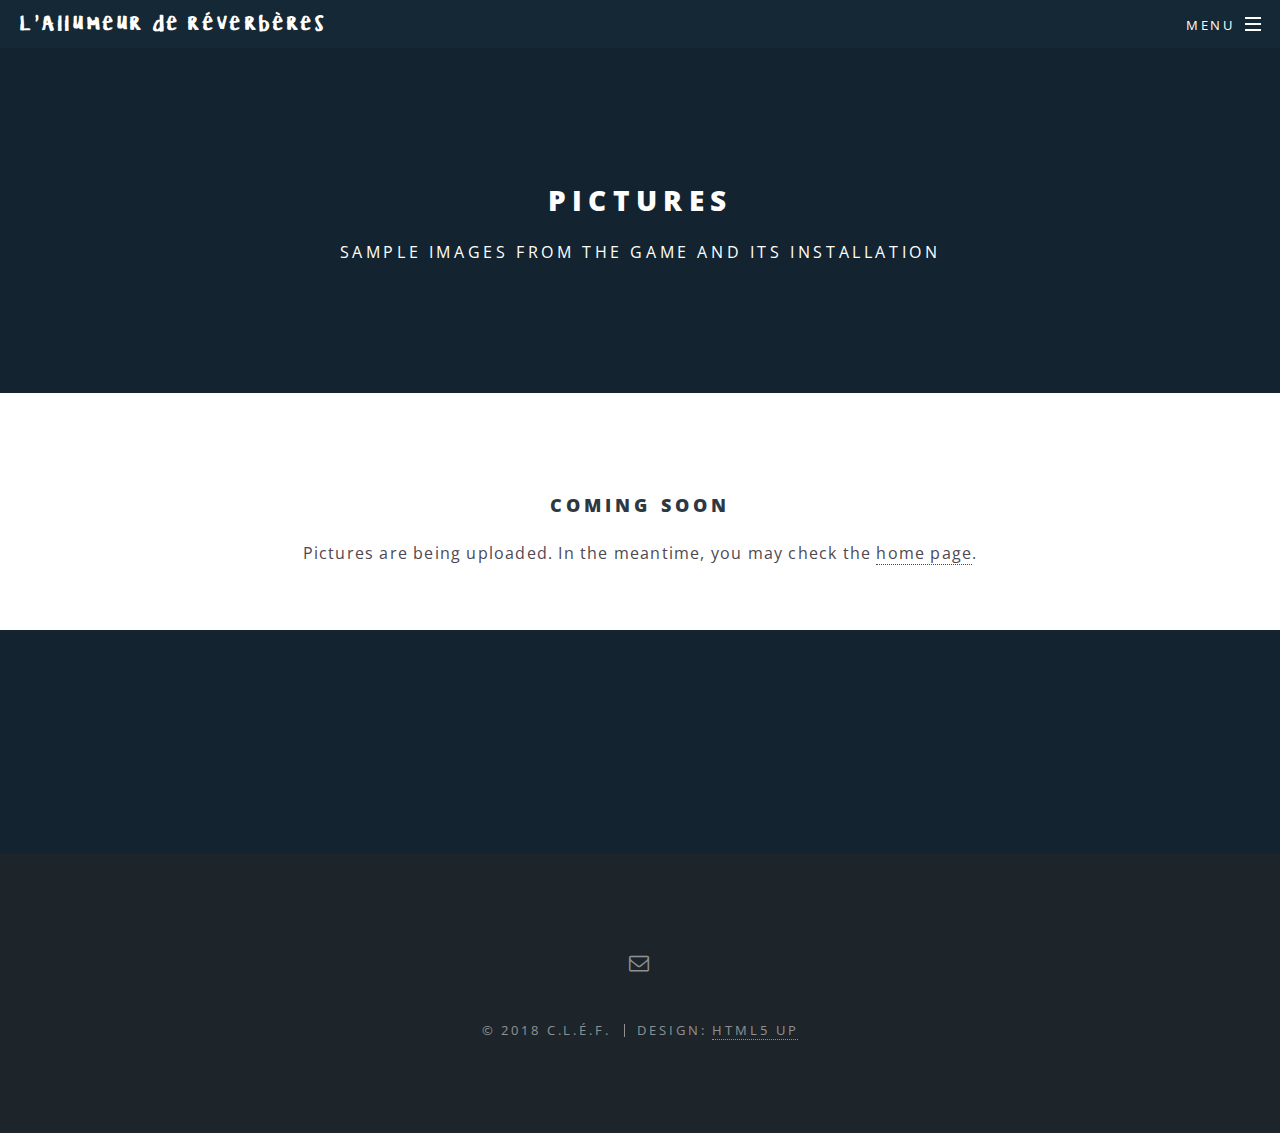
==== commit f1e1f796: "Fix links and copyright notice" ====
--- a/pictures.html
+++ b/pictures.html
@@ -65,7 +65,7 @@
 							<li><a href="mailto:elie.michel@exppad.com?subject=[Reverbere]" class="icon fa-envelope-o"><span class="label">Email</span></a></li>
 						</ul>
 						<ul class="copyright">
-							<li>&copy; C.L.É.F.</li><li>Design: <a href="http://html5up.net">HTML5 UP</a></li>
+							<li>&copy; 2018 C.L.É.F.</li><li>Design: <a href="http://html5up.net">HTML5 UP</a></li>
 						</ul>
 					</footer>
 
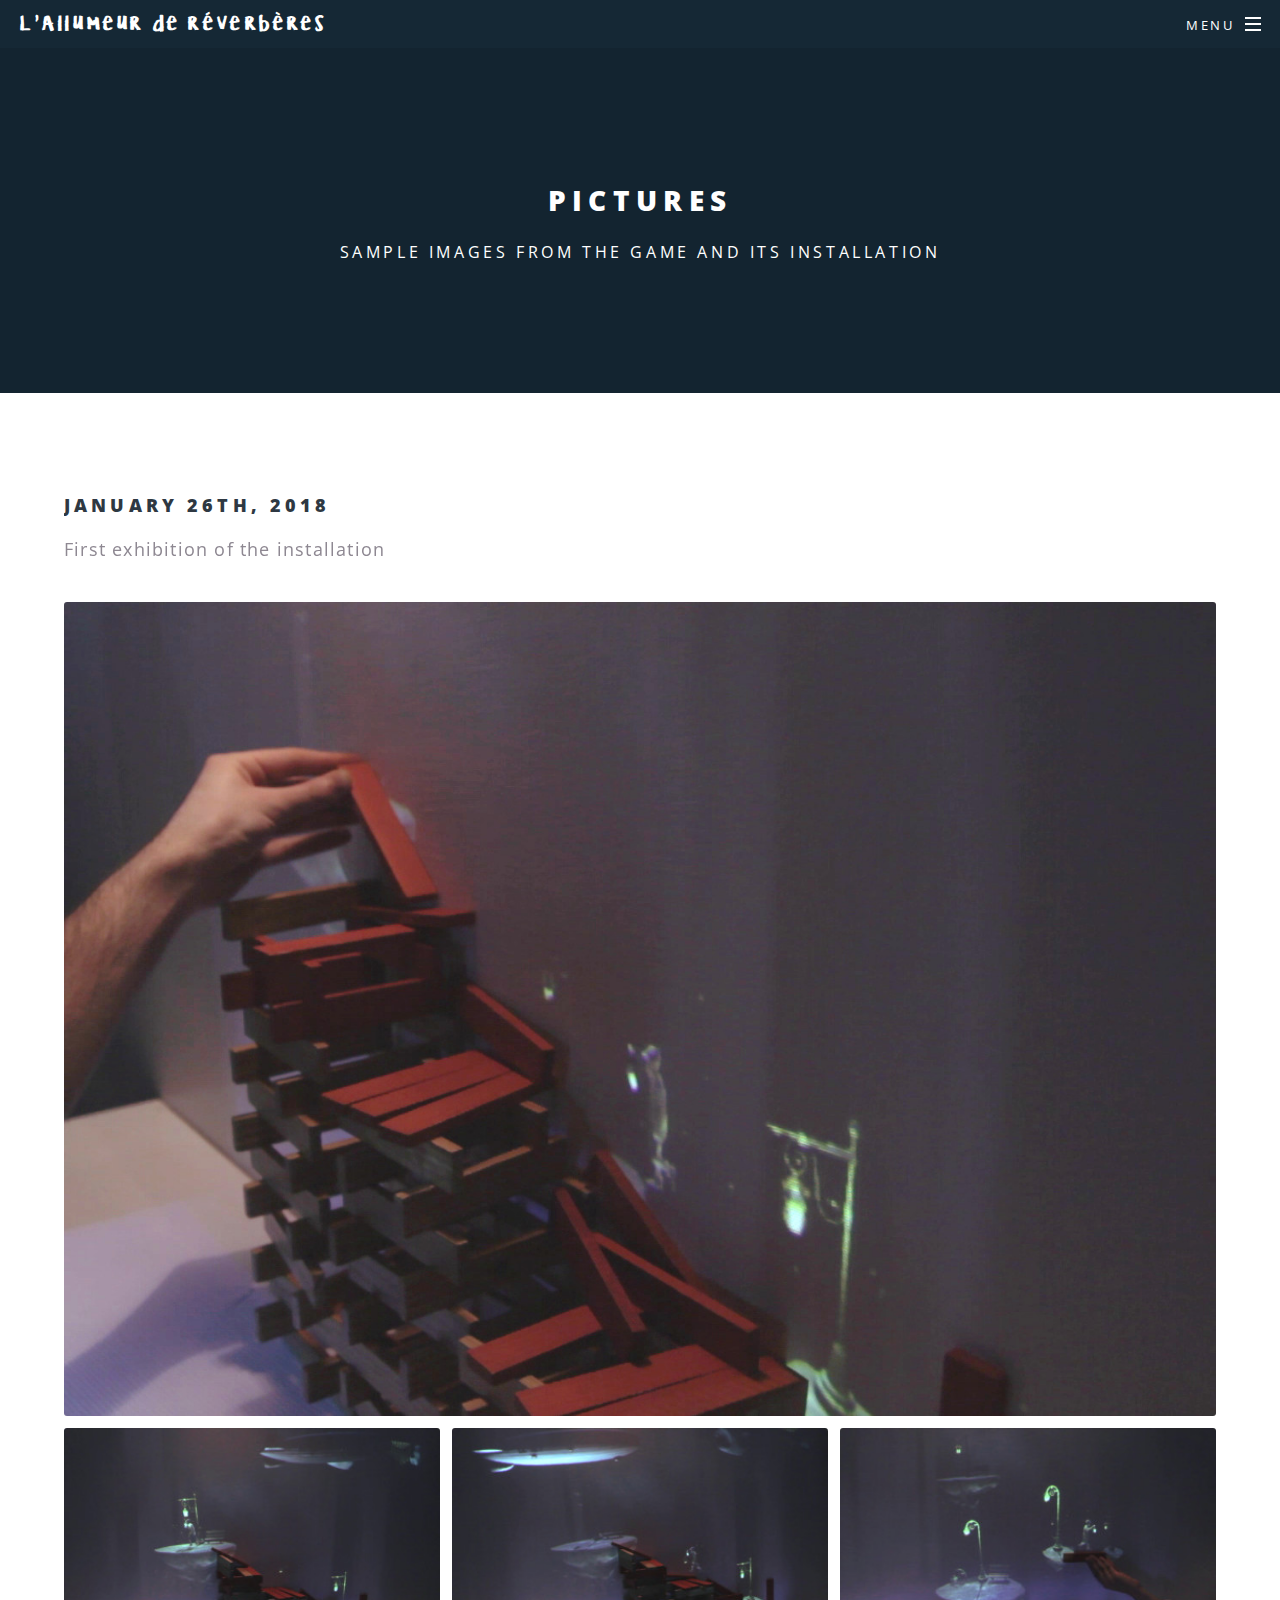
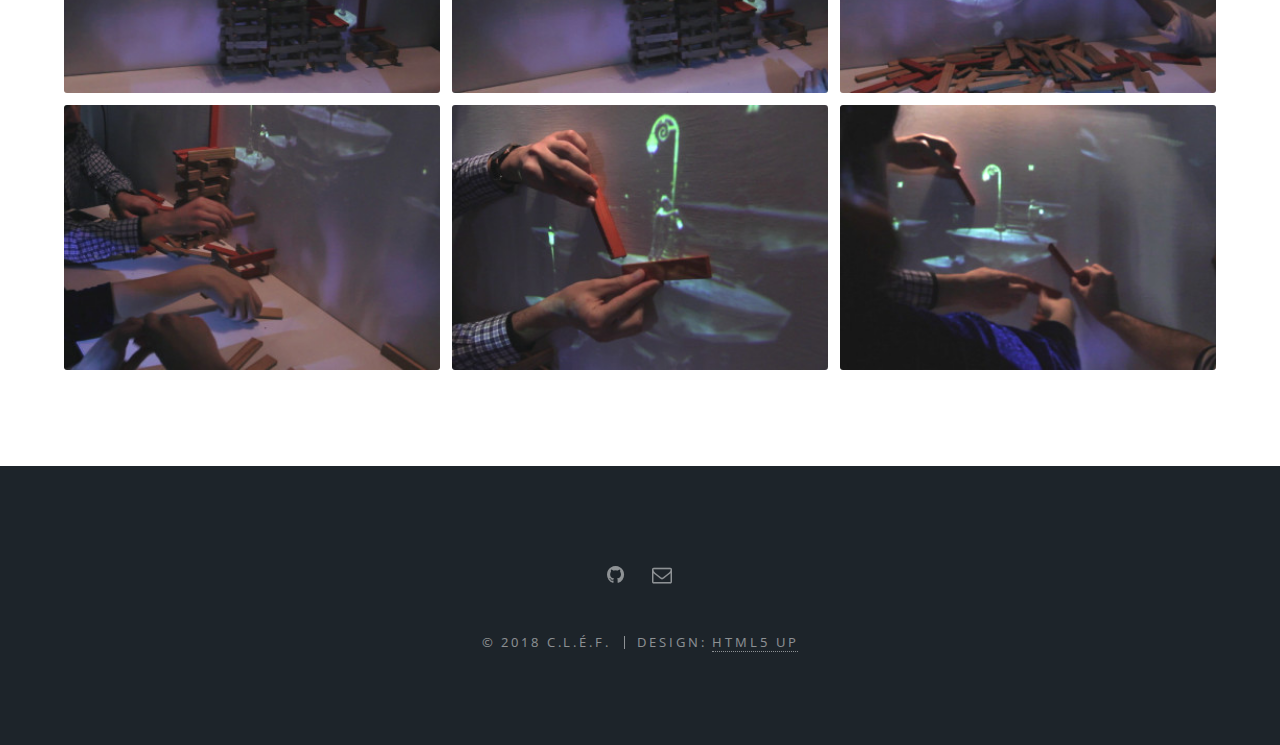
==== commit 6c0a612d: "Fill gallery and add lightbox" ====
--- a/pictures.html
+++ b/pictures.html
@@ -46,6 +46,8 @@
 							<h2>Pictures</h2>
 							<p>Sample images from the game and its installation</p>
 						</header>
+
+						<!--
 						<section class="wrapper style5 special">
 							<div class="inner">
 								<section>
@@ -54,14 +56,37 @@
 								</section>
 							</div>
 						</section>
+						-->
 
-						<header>
-						</header>
+						<section class="wrapper style5 gallery lightbox onscroll-fade-in">
+							<div class="inner">
+								<section>
+									<header>
+										<h3>January 26th, 2018</h3>
+										<p>First exhibition of the installation</p>
+									</header>
+									<div class="box alt">
+										<div class="row uniform 50%">
+											<div class="12u"><a href="images/install01.jpg" class="image fit"><img src="images/install01.jpg" alt="" /></a></div>
+
+											<div class="4u"><a href="images/install02.jpg" class="image fit"><img src="images/thumbnails/install02.jpg" alt="" /></a></div>
+											<div class="4u"><a href="images/install03.jpg" class="image fit"><img src="images/thumbnails/install03.jpg" alt="" /></a></div>
+											<div class="4u"><a href="images/install04.jpg" class="image fit"><img src="images/thumbnails/install04.jpg" alt="" /></a></div>
+											<div class="4u"><a href="images/install05.jpg" class="image fit"><img src="images/thumbnails/install05.jpg" alt="" /></a></div>
+											<div class="4u"><a href="images/install06.jpg" class="image fit"><img src="images/thumbnails/install06.jpg" alt="" /></a></div>
+											<div class="4u"><a href="images/install07.jpg" class="image fit"><img src="images/thumbnails/install07.jpg" alt="" /></a></div>
+										</div>
+									</div>
+								</section>
+							</div>
+						</section>
 					</article>
+
 
 				<!-- Footer -->
 					<footer id="footer">
 						<ul class="icons">
+							<li><a href="https://github.com/LAllumeurDeReverberes/Website" class="icon style2 fa-github"><span class="label">GitHub</span></a></li>
 							<li><a href="mailto:elie.michel@exppad.com?subject=[Reverbere]" class="icon fa-envelope-o"><span class="label">Email</span></a></li>
 						</ul>
 						<ul class="copyright">
--- a/assets/css/main.css
+++ b/assets/css/main.css
@@ -1,5 +1,6 @@
 @import url(font-awesome.min.css);
 @import url(font-lifeismessy.css);
+@import url(lightbox.css);
 @import url("https://fonts.googleapis.com/css?family=Open+Sans:400,400italic,600,600italic,800,800italic");
 
 /*
@@ -1923,7 +1924,7 @@
 			}
 
 		.icon.style1 {
-			color: #00ffcc;
+			color: #ed4933;
 		}
 
 		.icon.style2 {
@@ -2429,7 +2430,7 @@
 
 			.features li:before {
 				display: block;
-				color: #00ffcc;
+				color: #ed4933;
 				position: absolute;
 				left: 1.75em;
 				top: 2.75em;
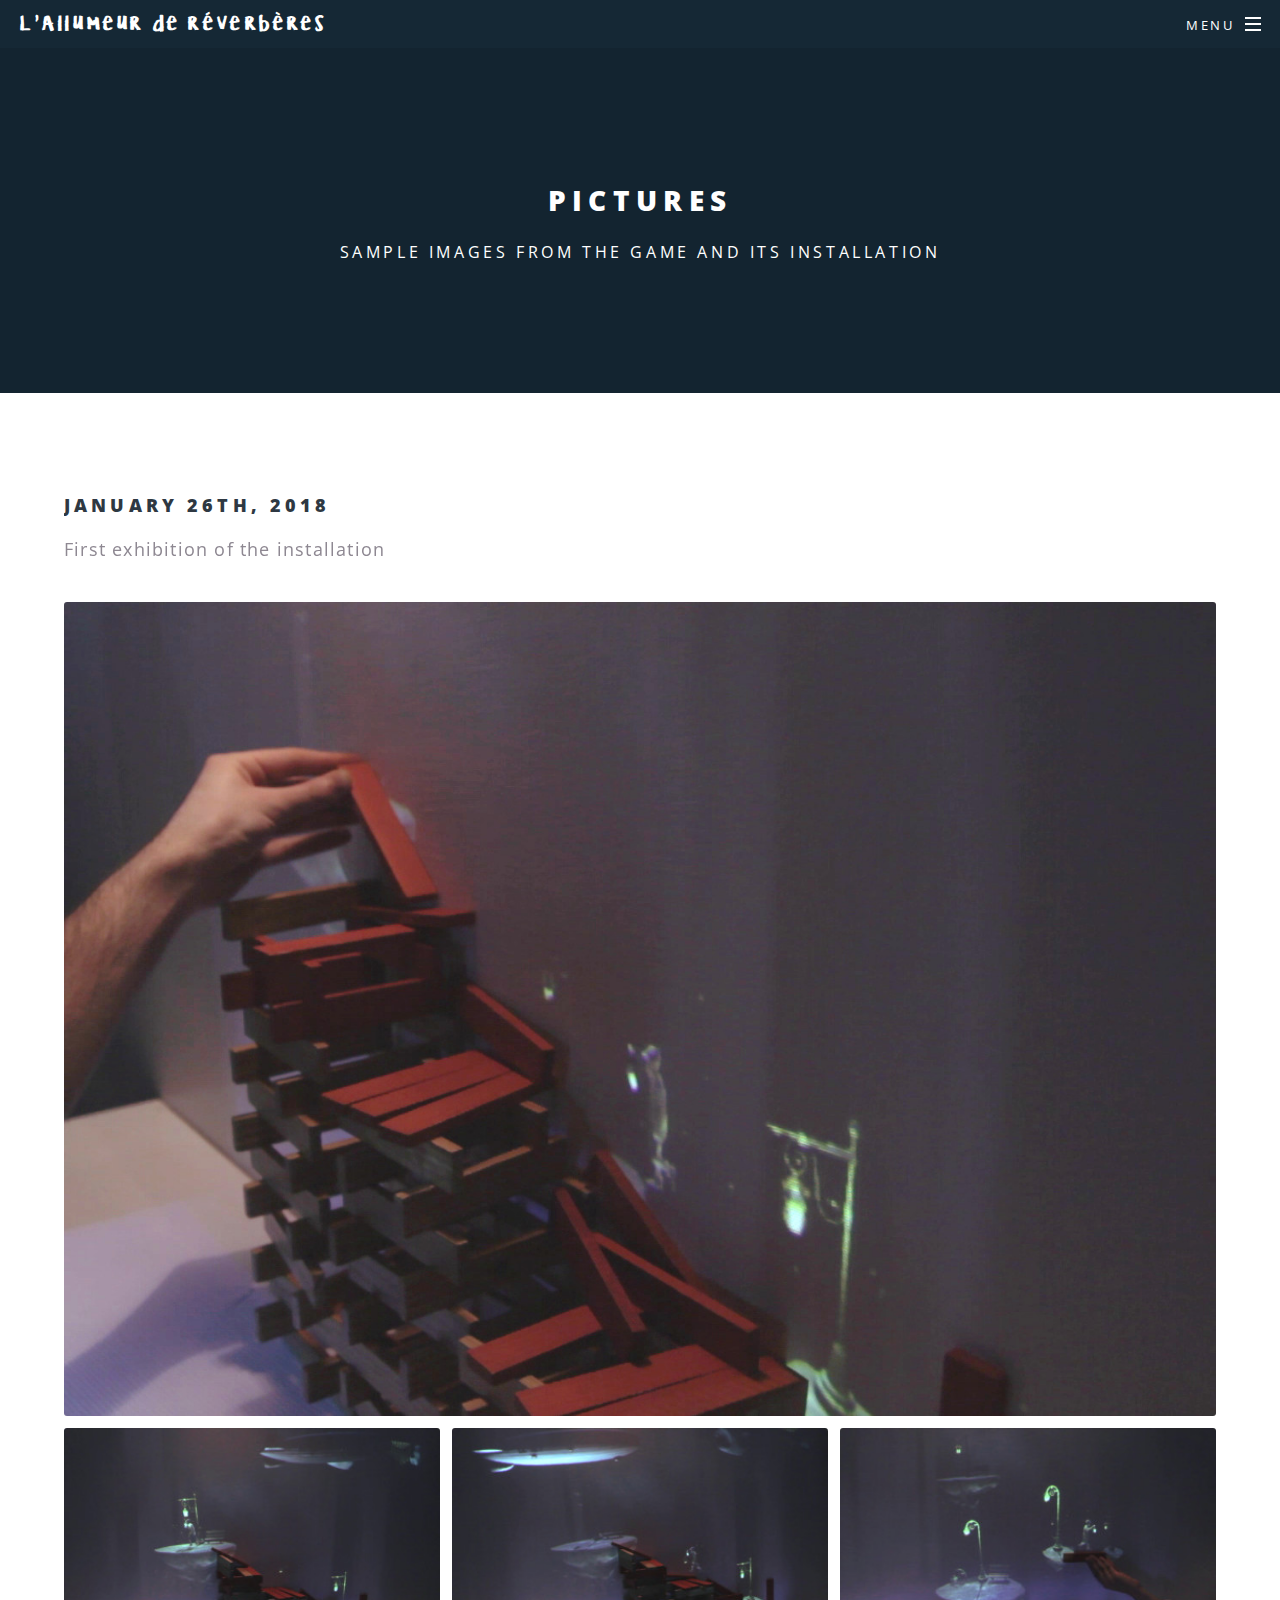
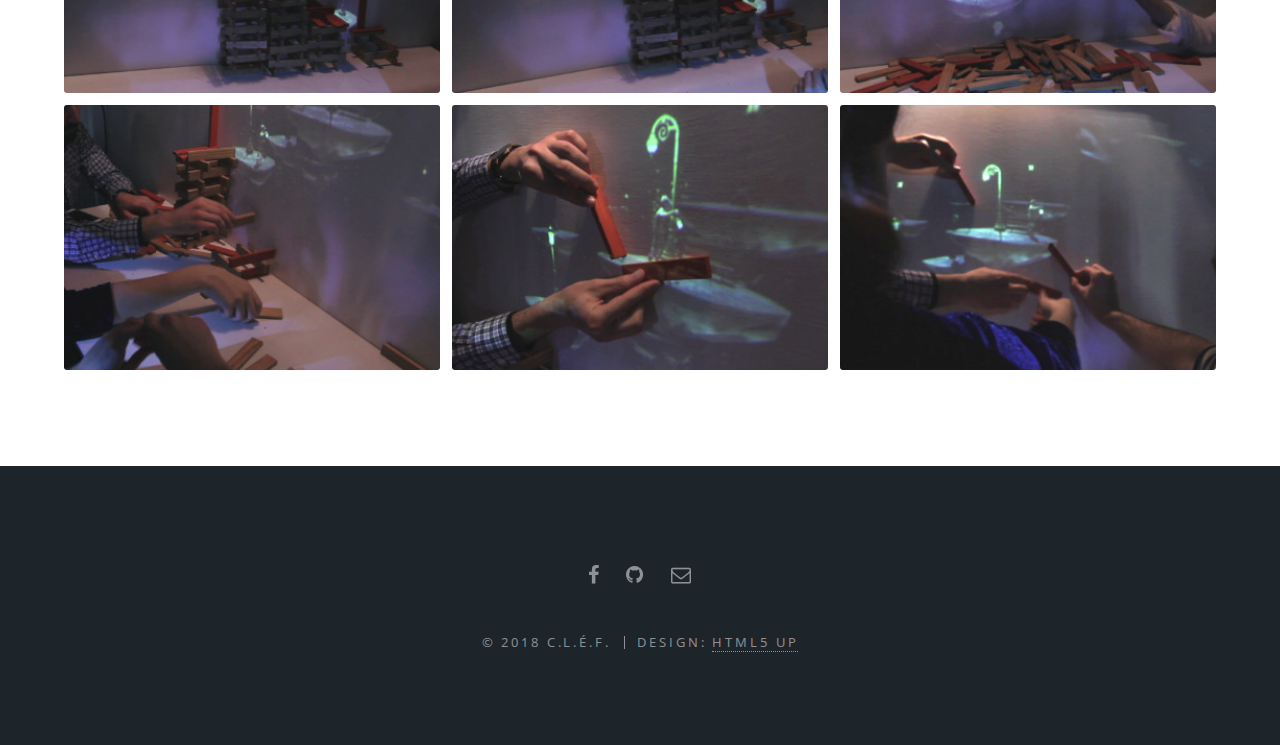
==== commit 8a13e56d: "add facebook link" ====
--- a/pictures.html
+++ b/pictures.html
@@ -13,6 +13,30 @@
 		<link rel="stylesheet" href="assets/css/main.css" />
 		<!--[if lte IE 8]><link rel="stylesheet" href="assets/css/ie8.css" /><![endif]-->
 		<!--[if lte IE 9]><link rel="stylesheet" href="assets/css/ie9.css" /><![endif]-->
+				
+		<link rel="apple-touch-icon" sizes="120x120" href="/apple-touch-icon.png">
+		<link rel="icon" type="image/png" sizes="32x32" href="/favicon-32x32.png">
+		<link rel="icon" type="image/png" sizes="16x16" href="/favicon-16x16.png">
+		<link rel="manifest" href="/site.webmanifest">
+		<link rel="mask-icon" href="/safari-pinned-tab.svg" color="#27292b">
+		<meta name="msapplication-TileColor" content="#27292b">
+		<meta name="theme-color" content="#091026">
+		
+		<!-- Matomo -->
+		<script type="text/javascript">
+		  var _paq = _paq || [];
+		  /* tracker methods like "setCustomDimension" should be called before "trackPageView" */
+		  _paq.push(['trackPageView']);
+		  _paq.push(['enableLinkTracking']);
+		  (function() {
+			var u="//exppad.com/analytics/piwik/";
+			_paq.push(['setTrackerUrl', u+'piwik.php']);
+			_paq.push(['setSiteId', '1']);
+			var d=document, g=d.createElement('script'), s=d.getElementsByTagName('script')[0];
+			g.type='text/javascript'; g.async=true; g.defer=true; g.src=u+'piwik.js'; s.parentNode.insertBefore(g,s);
+		  })();
+		</script>
+		<!-- End Matomo Code -->
 	</head>
 	<body>
 
@@ -86,8 +110,9 @@
 				<!-- Footer -->
 					<footer id="footer">
 						<ul class="icons">
+							<li><a href="https://www.facebook.com/AllumeurReverberes" class="icon style2 fa-facebook"><span class="label">Facebook</span></a></li>
 							<li><a href="https://github.com/LAllumeurDeReverberes/Website" class="icon style2 fa-github"><span class="label">GitHub</span></a></li>
-							<li><a href="mailto:elie.michel@exppad.com?subject=[Reverbere]" class="icon fa-envelope-o"><span class="label">Email</span></a></li>
+							<li><a href="mailto:reverbere@exppad.com?subject=[Reverbere]" class="icon fa-envelope-o"><span class="label">Email</span></a></li>
 						</ul>
 						<ul class="copyright">
 							<li>&copy; 2018 C.L.É.F.</li><li>Design: <a href="http://html5up.net">HTML5 UP</a></li>
@@ -106,4 +131,4 @@
 			<script src="assets/js/main.js"></script>
 
 	</body>
-</html>+</html>
--- a/assets/css/main.css
+++ b/assets/css/main.css
@@ -2958,6 +2958,10 @@
 			background-color: transparent;
 		}
 
+		.wrapper.style4white {
+			background-color: rgba(255, 255, 255, 0.2);
+		}
+
 		.wrapper.style5 {
 			background-color: #ffffff;
 			color: #4E4852;
